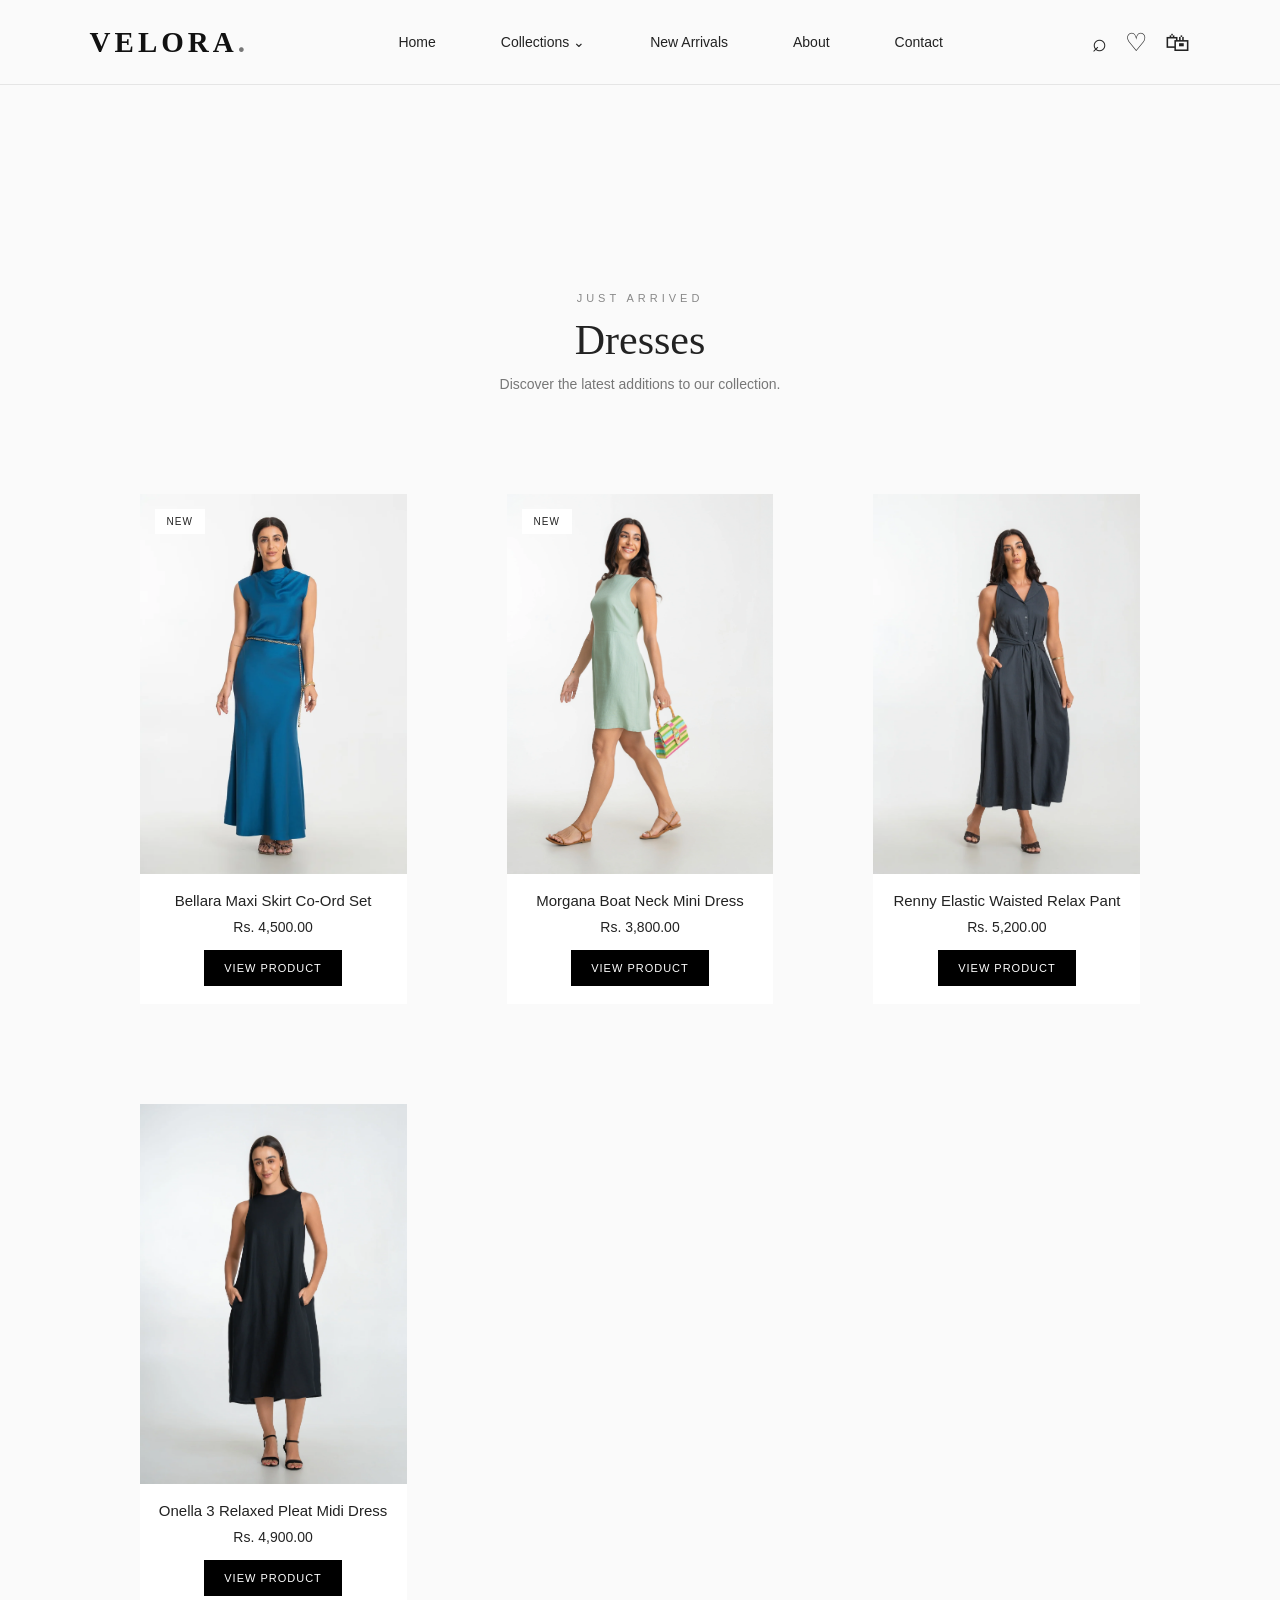
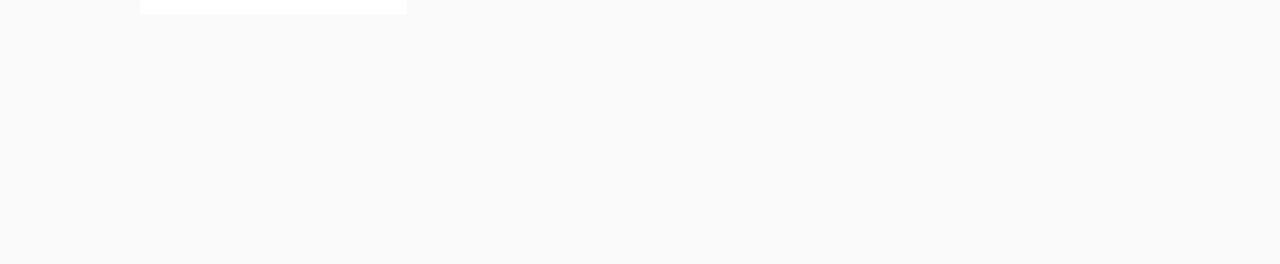
==== dresses.html @ 9f3f3290 "add dress img" ====
<!DOCTYPE html>
<html lang="en">

<head>
    <meta charset="UTF-8">
    <meta name="viewport" content="width=device-width, initial-scale=1.0">
    <title>Velora Fashion</title>
    <link rel="stylesheet" href="style.css">

</head>

<body>

    <!-- Header Section -->
    <header class="header">

        <!-- Logo -->
        <div class="logo">
            VELORA<span>.</span>
        </div>

        <!-- Navigation Menu -->

        <nav class="navbar" id="navbar">

            <a href="index.html#home">Home</a>

            <div class="dropdown">

                <a href="index.html#collections" class="collection-link" id="collectionBtn">
                    Collections <span>⌄</span>
                </a>

                <div class="dropdown-menu" id="dropdownMenu">

                    <a href="dresses.html">Dresses</a>
                    <a href="Top.html">Top</a>
                    <a href="Pants.html">Pants</a>
                    <a href="Skirts.html">Skirts</a>

                </div>

            </div>

            <a href="index.html#new-arrivals">New Arrivals</a>

            <a href="index.html#about">About</a>

            <a href="index.html#contact">Contact</a>

        </nav>



        <!-- Header Icons -->
        <div class="header-icons">

            <button class="icon-btn" title="Search">⌕</button>
            <button class="icon-btn" title="Wishlist">♡</button>
            <button class="icon-btn" title="Shopping Bag">🛍</button>

            <button class="menu-btn" id="menuBtn">☰</button>

        </div>

    </header>





    <section class="new-arrivals" id="new-arrivals">

        <div class="section-heading">
            <p>JUST ARRIVED</p>
            <h2>Dresses</h2>
            <span>Discover the latest additions to our collection.</span>
        </div>

        <div class="dress">

            <div class="product-card">

                <div class="product-image">
                    <img src="assests\img\EKKO0697_800x.webp" alt="Fashion Dress">
                    <span class="product-label">NEW</span>
                </div>

                <div class="product-info">
                    <h3>Bellara Maxi Skirt Co-Ord Set</h3>
                    <p>Rs. 4,500.00</p>

                    <button class="product-btn" data-images="assests\img\EKKO0696_885afc64-e333-4b8f-af75-bd43ce9b3680_1800x1800.webp1.webp,
                        assests\img\EKKO0694_1800x1800.webp1.webp,
                        assests\img\EKKO0674_74e56c01-f907-4084-8e2f-64835ceea013.webp1.webp" data-description="This sophisticated two-piece set features an elegant sleeveless cowl-neck top paired with a graceful, floor-length maxi skirt. The fluid silhouette drapes effortlessly against the body, beautifully accented by a delicate gold chain belt that defines the waist. Whether styled together for a striking monochrome statement or worn as versatile separates, it delivers instant glamour for weddings, galas, and formal evening affairs.

                                Material: 100% Polyester
                                Fit: Regular Fit
                                Color: Teal Blue 
                                Occassion: Holiday Muse
                                Pattern: Solid
                                Our model is wearing: UK 10
                                Models Height: 5'7" Care Instructions: Hand wash or dry clean only |Do not bleach| Wash
                        and dry with like colors |Do not soak in water or leave wet for a long time to avoid color
                        transfer or discoloration |Tumble dry delicate cycle | Use mild detergent |Wash inside out |
                        Cool iron if needed | Do not iron decoration>VIEW PRODUCT</button>
                </div>

            </div>


            <div class="product-card">

                <div class="product-image">
                    <img src="assests\img\EKKO0011.webp" alt="Women's Outfit">
                    <span class="product-label">NEW</span>
                </div>

                <div class="product-info">
                    <h3>Morgana Boat Neck Mini Dress</h3>
                    <p>Rs. 3,800.00</p>
                    <button class="product-btn" data-images="assests\img\EKKO0038_1800x1800.webp2.webp,
                        assests\img\EKKO0036_800x.webp2.webp,
                        assests\img\EKKO0028_1800x1800.webp2.webp" data-description="Designed in a refreshing sage green hue, this sleeveless mini dress showcases an effortless, clean-lined silhouette with a classic boat neckline. Subtle waist tailoring transitions into a gently flared A-line skirt, offering a figure-flattering fit with breezy, all-day comfort. Pair it with casual slide sandals for relaxed daytime outings, or dress it up with strappy heels for warm-weather brunches and garden parties.

                                Material: 55% Linen 45% Viscose
                                Fit: Regular Fit
                                Color: Sage Green 
                                Occassion: Casual Chic
                                Pattern: Solid
                                Our model is wearing: UK 10
                                Models Height: 5'7" Care Instructions: Machine wash cold | Delicate cycle ( 30 c ) | Do
                        not bleach | Do not dry clean | wash with like colors | Do not soak Water or leave wet for a
                        long time to avoid color transfer or discoloration | Tumble dry delicate cycle | Warm iron if
                        needed | Do not iron decoration">
                        VIEW PRODUCT</button>
                </div>

            </div>


            <div class="product-card">

                <div class="product-image">
                    <img src="assests\img\EKKO0057_1800x1800.webp01.webp" alt="Fashion Collection">
                </div>

                <div class="product-info">
                    <h3>Renny Elastic Waisted Relax Pant</h3>
                    <p>Rs. 5,200.00</p>
                    <button class="product-btn" data-images="assests\img\EKKO0076.webp01.webp,
                        assests\img\EKKO0083.webp01.webp,
                        assests\img\EKKO0090_1800x1800.webp01.webp" data-description="This sleeveless dress features a relaxed midi silhouette, button-through front, and a softly structured collar for an effortlessly polished look. A self-tie belt defines the waist, while side pockets add an easy, functional touch. Style it with heels or flats for a versatile look that transitions seamlessly from day to evening.

                                53% Linen 45% Viscose 2% Elastane 
                                Fit: Comfort Fit
                                Color: Dark Grey 
                                Occassion: Casual Chic
                                Pattern: Solid
                                Our model is wearing: UK 10
                                Models Height: 5'7" Care Instructions: Machine wash cold | Delicate cycle ( 30 c ) | Do
                        not bleach | Do not dry clean | wash with like colors | Do not soak Water or leave wet for a
                        long time to avoid color transfer or discoloration | Tumble dry delicate cycle | Warm iron if
                        needed | Do not iron decoration>VIEW
                        PRODUCT</button>
                </div>

            </div>


            <div class="product-card">

                <div class="product-image">
                    <img src="assests\img\EKKO1825_1800x1800.webp" alt="Women's Fashion">
                </div>

                <div class="product-info">
                    <h3>Onella 3 Relaxed Pleat Midi Dress</h3>
                    <p>Rs. 4,900.00</p>
                    <button class="product-btn" data-images="assests\img\EKKO1825_1800x1800.webp,
                        assests\img\EKKO1825_1800x1800.webp,
                          assests\img\EKKO1849_800x.webp" data-description="Onella 3 is a sleeveless midi dress featuring elegant back pleats, a keyhole button detail, and practical side-seam pockets. Effortless and refined, it’s perfect for a casual-chic look.

                            Material: 55% Linen 45% Viscose
                            Fit: Regular Fit
                            Occasion: Casual Chic
                            Color: Black
                            Pattern: Solid
                            Our model is wearing UK 10
                           Models Height: 5'7
                            Care Instructions: Machine wash cold on a delicate cycle at 30°C with like colors. Do not bleach or dry clean. Do not soak or leave the garment wet for extended periods to avoid color transfer or discoloration. Tumble dry on low and warm iron if needed. Avoid ironing directly on prints or decorations
                            ">VIEW PRODUCT</button>
                </div>

            </div>

        </div>

    </section>





    <script src="script.js"></script>
</body>

</html>
---- style.css ----
/* General Settings */

* {
    margin: 0;
    padding: 0;
    box-sizing: border-box;
}

html {
    scroll-behavior: smooth;
}

body {
    font-family: Arial, sans-serif;
    background-color: #F1F1EE;
    color: #222;
}



/* Header */

.header {
    width: 100%;
    height: 85px;

    background-color: #FAFAFA;

    display: flex;
    align-items: center;
    justify-content: space-between;

    padding: 0 7%;

    position: sticky;
    top: 0;
    z-index: 1000;

    border-bottom: 1px solid #E5E5E5;
}


/* Logo */

.logo {
    font-size: 29px;
    font-weight: bold;
    letter-spacing: 4px;
    color: #111;
    font-family: 'Times New Roman', serif;

}

.logo span {
    color: #777;
}

.brand-section {
    width: 100%;
    height: 280px;
    background-color: white;
    ;

    display: flex;
    flex-direction: column;
    justify-content: center;
    align-items: center;

    gap: 5px;
}

.brand-section h1 {
    font-family: 'Bodoni Moda', serif;
    font-size: 42px;
    font-weight: 400;
    letter-spacing: 3px;
    color: #111;
    margin: 0;
}

.brand-section p {
    font-family: Arial, sans-serif;
    font-size: 9px;
    letter-spacing: 3px;
    color: #222;
    margin: 0;
}

/* Navigation */

.navbar {
    display: flex;
    gap: 35px;
}

.navbar a {
    text-decoration: none;
    color: #222;

    font-size: 14px;
    font-weight: 500;

    transition: 0.3s;
    border-radius: 15px;
    padding: 15px;
}

.navbar a:hover {
    color: #999;
}


/* Header Icons */

.header-icons {
    display: flex;
    align-items: center;
    gap: 18px;
}

.icon-btn {
    background: none;
    border: none;

    font-size: 25px;
    cursor: pointer;

    color: #222;

}

.icon-btn:hover {
    color: #888;
}


/* Menu Button */

.menu-btn {
    display: none;

    background: scroll;
    border: none;

    font-size: 25px;
    cursor: pointer;
}


/* Mobile Responsive */

@media (max-width: 850px) {

    .header {
        padding: 0 5%;
    }

    .navbar {
        display: none;

        position: absolute;
        top: 85px;
        left: 0;

        width: 100%;

        background-color: #FAFAFA;

        flex-direction: column;
        gap: 0;
    }

    .navbar.active {
        display: flex;
    }

    .navbar a {
        padding: 18px 25px;
        border-bottom: 1px solid #eee;
    }

    .menu-btn {
        display: block;
    }

}

.brand-section {
    width: 100%;
    height: 280px;
    background-color: #FFFFFF;

    display: flex;
    flex-direction: column;
    justify-content: center;
    align-items: center;
}

.brand-section h1 {
    font-family: 'Times New Roman', serif;
    font-size: 55px;
    font-weight: normal;
    letter-spacing: 5px;
    color: #111111;
    margin: 0;
}

.brand-section p {
    font-size: 11px;
    letter-spacing: 3px;
    color: #333333;
    margin-top: 5px;
}

/* Hero Slider */

.hero {
    width: 100%;
    padding: 15px 3%;
    background-color: white;
}

.slider {
    width: 100%;
    height: 1000px;
    position: relative;
    overflow: hidden;
    border-radius: 8px;
}

.slide {
    width: 100%;
    height: 100%;
    position: absolute;
    top: 0;
    left: 0;
    display: none;
}

.slide.active {
    display: block;
    animation: fadeEffect 1s ease;
}

.slide img {
    width: 100%;
    height: 100%;
    object-fit: cover;
    object-position: center top;
    display: block;
}

@media (max-width: 768px) {
    .slider {
        height: 450px;
    }
}

@keyframes fadeEffect {
    from {
        opacity: 0.5;
    }

    to {
        opacity: 1;
    }
}

/* Text */

.hero-content {
    position: absolute;
    top: 50%;
    left: 9%;
    transform: translateY(-50%);
    color: white;
}

.hero-content p {
    font-size: 14px;
    letter-spacing: 4px;
    margin-bottom: 20px;
}

.hero-content h1 {
    font-size: 60px;
    line-height: 1.2;
    margin-bottom: 30px;
}

.shop-btn {
    display: inline-block;
    padding: 15px 35px;
    background-color: white;
    color: black;
    text-decoration: none;
    font-size: 13px;
    letter-spacing: 2px;
    transition: 0.3s;
}

.shop-btn:hover {
    background-color: black;
    color: white;
}

/* Previous and Next Buttons */

.prev,
.next {
    position: absolute;
    top: 50%;
    transform: translateY(-50%);

    background: rgba(0, 0, 0, 0.3);
    color: white;

    border: none;
    padding: 15px;
    cursor: pointer;
    font-size: 20px;
}

.prev {
    left: 15px;
}

.next {
    right: 15px;
}

/* Slider Dots */

.slider-dots {
    position: absolute;
    bottom: 25px;
    left: 50%;
    transform: translateX(-50%);
}

.dot {
    display: inline-block;
    width: 10px;
    height: 10px;
    margin: 5px;
    border-radius: 50%;
    background: white;
    opacity: 0.5;
    cursor: pointer;
}

.dot.active {
    opacity: 1;
}

/* Mobile */

@media (max-width: 650px) {

    .slider {
        height: 450px;
    }

    .hero-content h1 {
        font-size: 38px;
    }

    .hero-content {
        left: 8%;
    }

}



/* Common Section Heading */

.section-heading {
    text-align: center;
    margin-bottom: 45px;
    padding: 7px;
}

.section-heading p {
    font-size: 11px;
    letter-spacing: 4px;
    color: #888;
    margin-bottom: 12px;
}

.section-heading h2 {
    font-family: 'Times New Roman', serif;
    font-size: 42px;
    font-weight: normal;
    color: #222;
}

.section-heading span {
    display: block;
    margin-top: 12px;
    color: #777;
    font-size: 14px;
}


/* Shop By Category */

.category-section {
    padding: 30px 7%;
    background-color: #FAFAFA;
    
}

.category-container {
    display: grid;
    grid-template-columns: repeat(4, 1fr);
    gap: 80px;
}

.category-card {
    height: 350px;
    position: relative;
    overflow: hidden;
}

.category-card img {
    width: 100%;
    height: 100%;
    object-fit: cover;
    transition: 0.5s;
}

.category-card:hover img {
    transform: scale(1.05);
}

.category-info {
    position: absolute;
    bottom: 30px;
    left: 25px;
    color: white;
}

.category-info h3 {
    font-family: 'Times New Roman', serif;
    font-size: 28px;
    margin-bottom: 12px;
}

.category-info a {
    color: white;
    font-size: 11px;
    letter-spacing: 2px;
    text-decoration: none;
    border-bottom: 1px solid white;
    padding-bottom: 5px;
}


/* New Arrivals */

.new-arrivals {
    padding: 200px 7%;
    background-color: #FAFAFA;
}

.product-container {
    display: grid;
    grid-template-columns: repeat(4, 1fr);
    gap: 50px;
    padding: 50px;
}

.product-card {
    background-color: white;
    
}

.product-image {
    width: 100%;
    height: 380px;
    position: relative;
    overflow: hidden;
}

.product-image img {
    width: 100%;
    height: 100%;
    object-fit: cover;
    transition: 0.5s;
}

.product-card:hover img {
    transform: scale(1.05);
}

.product-label {
    position: absolute;
    top: 15px;
    left: 15px;
    background: white;
    padding: 7px 12px;
    font-size: 10px;
    letter-spacing: 1px;
}

.product-info {
    padding: 18px 12px;
    text-align: center;
}

.product-info h3 {
    font-size: 15px;
    font-weight: normal;
    margin-bottom: 10px;
}

.product-info p {
    font-size: 14px;
    margin-bottom: 15px;
}

.product-btn {
    background: black;
    color: white;
    border: none;
    padding: 12px 20px;
    cursor: pointer;
    font-size: 11px;
    letter-spacing: 1px;
}

.product-btn:hover {
    background: #555;
}


/* About Section */

.about-section {
    display: grid;
    grid-template-columns: 1fr 1fr;
    align-items: center;
    gap: 70px;
    padding: 100px 7%;
    padding-bottom: 150px;
}

.about-image {
    height: 500px;
}

.about-image img {
    width: 100%;
    height: 100%;
    object-fit: cover;
    padding: auto; 
    object-position: center top;
    border-radius: 100px;
}

.about-content .small-title {
    font-size: 11px;
    letter-spacing: 4px;
    color: #888;
    margin-bottom: 20px;
}

.about-content h2 {
    font-family: 'Times New Roman', serif;
    font-size: 48px;
    font-weight: normal;
    margin-bottom: 25px;
}

.about-content > p:not(.small-title) {
    color: #666;
    line-height: 1.9;
    font-size: 14px;
    margin-bottom: 30px;
}

.about-btn {
    display: inline-block;
    padding: 15px 28px;
    background: black;
    color: white;
    text-decoration: none;
    font-size: 11px;
    letter-spacing: 2px;
}


/* Special Offer */

.offer-section {
    min-height: 400px;
    background: #F1F1EE;
    display: flex;
    align-items: center;
    justify-content: center;
    text-align: center;
    padding: 50px 20px;
}

.offer-content > p {
    font-size: 11px;
    letter-spacing: 4px;
    margin-bottom: 20px;
}

.offer-content h2 {
    font-family: 'Times New Roman', serif;
    font-size: 48px;
    font-weight: normal;
    margin-bottom: 15px;
}

.offer-content span {
    display: block;
    font-size: 14px;
    margin-bottom: 30px;
}

.offer-content a {
    display: inline-block;
    padding: 15px 35px;
    background: black;
    color: white;
    text-decoration: none;
    font-size: 11px;
    letter-spacing: 2px;
}


/* Newsletter */

.newsletter-section {
    text-align: center;
    padding: 200px 20px;
    background: #FAFAFA;
}

.newsletter-section h2 {
    font-family: 'Times New Roman', serif;
    font-size: 35px;
    font-weight: normal;
    margin-bottom: 15px;
}

.newsletter-section p {
    color: #777;
    font-size: 14px;
    margin-bottom: 30px;
}

.newsletter-section form {
    display: flex;
    justify-content: center;
    max-width: 500px;
    margin: auto;
}

.newsletter-section input {
    flex: 1;
    min-width: 0;
    padding: 15px;
    border: 1px solid #ccc;
    outline: none;
}

.newsletter-section button {
    padding: 15px 22px;
    background: black;
    color: white;
    border: none;
    cursor: pointer;
}


/* Contact */

.contact-section {
    padding: 90px 9%;
}

.contact-container {
    display: grid;
    grid-template-columns: 1fr 1fr;
    gap: 60px;
}

.contact-info h3 {
    font-family: 'Times New Roman', serif;
    font-size: 27px;
    font-weight: normal;
    margin-bottom: 20px;
}

.contact-info p {
    color: #666;
    font-size: 14px;
    margin-bottom: 20px;
    line-height: 1.7;
}

.contact-form {
    display: flex;
    flex-direction: column;
    gap: 15px;
}

.contact-form input,
.contact-form textarea {
    width: 100%;
    padding: 15px;
    border: 1px solid #ddd;
    background: white;
    font-family: Arial, sans-serif;
    outline: none;
}

.contact-form button {
    padding: 15px;
    background: black;
    color: white;
    border: none;
    cursor: pointer;
    letter-spacing: 2px;
}


/* Footer */

.footer {
    background: #202020;
    color: white;
    padding: 65px 8% 20px;
}

.footer-container {
    display: grid;
    grid-template-columns: 2fr 1fr 1fr;
    gap: 50px;
    padding-bottom: 50px;
}

.footer-brand h2 {
    font-family: 'Times New Roman', serif;
    font-size: 35px;
    font-weight: normal;
    letter-spacing: 4px;
}

.footer-brand p {
    font-size: 10px;
    letter-spacing: 3px;
    margin-top: 5px;
    margin-bottom: 20px;
}

.footer-brand span {
    color: #aaa;
    font-size: 13px;
}

.footer-links,
.footer-contact {
    display: flex;
    flex-direction: column;
    gap: 15px;
}

.footer-links h3,
.footer-contact h3 {
    font-size: 16px;
    margin-bottom: 10px;
}

.footer-links a {
    color: #aaa;
    text-decoration: none;
    font-size: 13px;
}

.footer-links a:hover {
    color: white;
}

.footer-contact p {
    color: #aaa;
    font-size: 13px;
}

.footer-bottom {
    border-top: 1px solid #444;
    padding-top: 20px;
    text-align: center;
}

.footer-bottom p {
    color: #aaa;
    font-size: 12px;
}


/* Responsive Design */

@media (max-width: 900px) {

    .product-container {
        grid-template-columns: repeat(2, 1fr);
    }

    .about-section {
        gap: 30px;
        padding: 70px 5%;
    }

    .about-image {
        height: 450px;
    }

}

@media (max-width: 650px) {

    .category-container {
        grid-template-columns: 1fr;
    }

    .category-card {
        height: 400px;
    }

    .product-container {
        grid-template-columns: repeat(2, 1fr);
        gap: 12px;
    }

    .product-image {
        height: 250px;
    }

    .about-section {
        grid-template-columns: 1fr;
    }

    .about-image {
        height: 400px;
    }

    .about-content h2 {
        font-size: 38px;
    }

    .contact-container {
        grid-template-columns: 1fr;
    }

    .footer-container {
        grid-template-columns: 1fr;
        gap: 35px;
    }

    .newsletter-section form {
        flex-direction: column;
        gap: 10px;
    }

    .offer-content h2 {
        font-size: 35px;
    }

}

/* Product Details Modal */

.product-modal {
    display: none;

    position: fixed;
    top: 0;
    left: 0;

    width: 100%;
    height: 100%;

    background: rgba(0, 0, 0, 0.65);

    z-index: 2000;

    justify-content: center;
    align-items: center;

    padding: 20px;
}

.product-modal.active {
    display: flex;
}

.modal-content {
    width: 100%;
    max-width: 1000px;

    max-height: 90vh;
    overflow-y: auto;

    background: white;

    position: relative;

    padding: 40px;
}

.close-modal {
    position: absolute;
    top: 15px;
    right: 20px;

    background: none;
    border: none;

    font-size: 32px;
    cursor: pointer;

    z-index: 10;
}

.modal-container {
    display: grid;
    grid-template-columns: 1.2fr 1fr;
    gap: 40px;

    align-items: center;
}


/* Product Gallery */

.modal-gallery {
    display: flex;
    gap: 15px;
}

.thumbnail-container {
    display: flex;
    flex-direction: column;
    gap: 12px;
}

.thumbnail-container img {
    width: 65px;
    height: 85px;

    object-fit: cover;

    cursor: pointer;

    border: 1px solid #ddd;
}

.thumbnail-container img:hover {
    border: 1px solid black;
}

.main-product-image {
    flex: 1;
    height: 500px;
}

.main-product-image img {
    width: 100%;
    height: 100%;

    object-fit: cover;
}


/* Product Information */

.modal-details {
    padding: 20px 0;
}

.product-category {
    font-size: 11px;
    letter-spacing: 3px;
    color: #888;

    margin-bottom: 20px;
}

.modal-details h2 {
    font-family: 'Times New Roman', serif;
    font-size: 32px;
    font-weight: normal;

    margin-bottom: 15px;
}

.modal-details h3 {
    font-size: 20px;
    font-weight: normal;

    margin-bottom: 25px;
}

.product-description {
    color: #777;
    font-size: 14px;
    line-height: 1.8;

    margin-bottom: 30px;
}

.modal-details label {
    display: block;
    font-size: 13px;

    margin-bottom: 10px;
}

.modal-details select {
    width: 100%;
    padding: 14px;

    border: 1px solid #ddd;
    background: white;

    margin-bottom: 25px;
}

.add-to-bag {
    width: 100%;
    padding: 17px;

    background: black;
    color: white;

    border: none;

    cursor: pointer;

    letter-spacing: 2px;
    font-size: 12px;

    transition: 0.3s;
}

.add-to-bag:hover {
    background: #555;
}


/* Mobile Responsive */

@media (max-width: 700px) {

    .modal-content {
        padding: 35px 20px;
    }

    .modal-container {
        grid-template-columns: 1fr;
        gap: 20px;
    }

    .main-product-image {
        height: 350px;
    }

    .thumbnail-container img {
        width: 50px;
        height: 65px;
    }

    .modal-details h2 {
        font-size: 25px;
    }

}

/* Collections Dropdown */

.dropdown {
    position: relative;
}

.collection-link {
    display: block;
}

.dropdown-menu {
    display: none;

    position: absolute;
    top: 100%;
    left: 0;

    width: 220px;

    background-color: #FFFFFF;

    box-shadow: 0 8px 20px rgba(0,0,0,0.10);

    padding: 12px 0;

    z-index: 2000;
}

.dropdown-menu.active {
    display: block;
}

.dropdown-menu a {
    display: block;

    padding: 14px 20px;

    color: #222;

    font-size: 13px;

    text-decoration: none;

    transition: 0.3s;
}

.dropdown-menu a:hover {
    background-color: #F1F1EE;
    color: #888;
}


.dress {
    display: grid;
    grid-template-columns: repeat(3, 1fr);
    gap: 100px;
    padding: 50px;
    
}
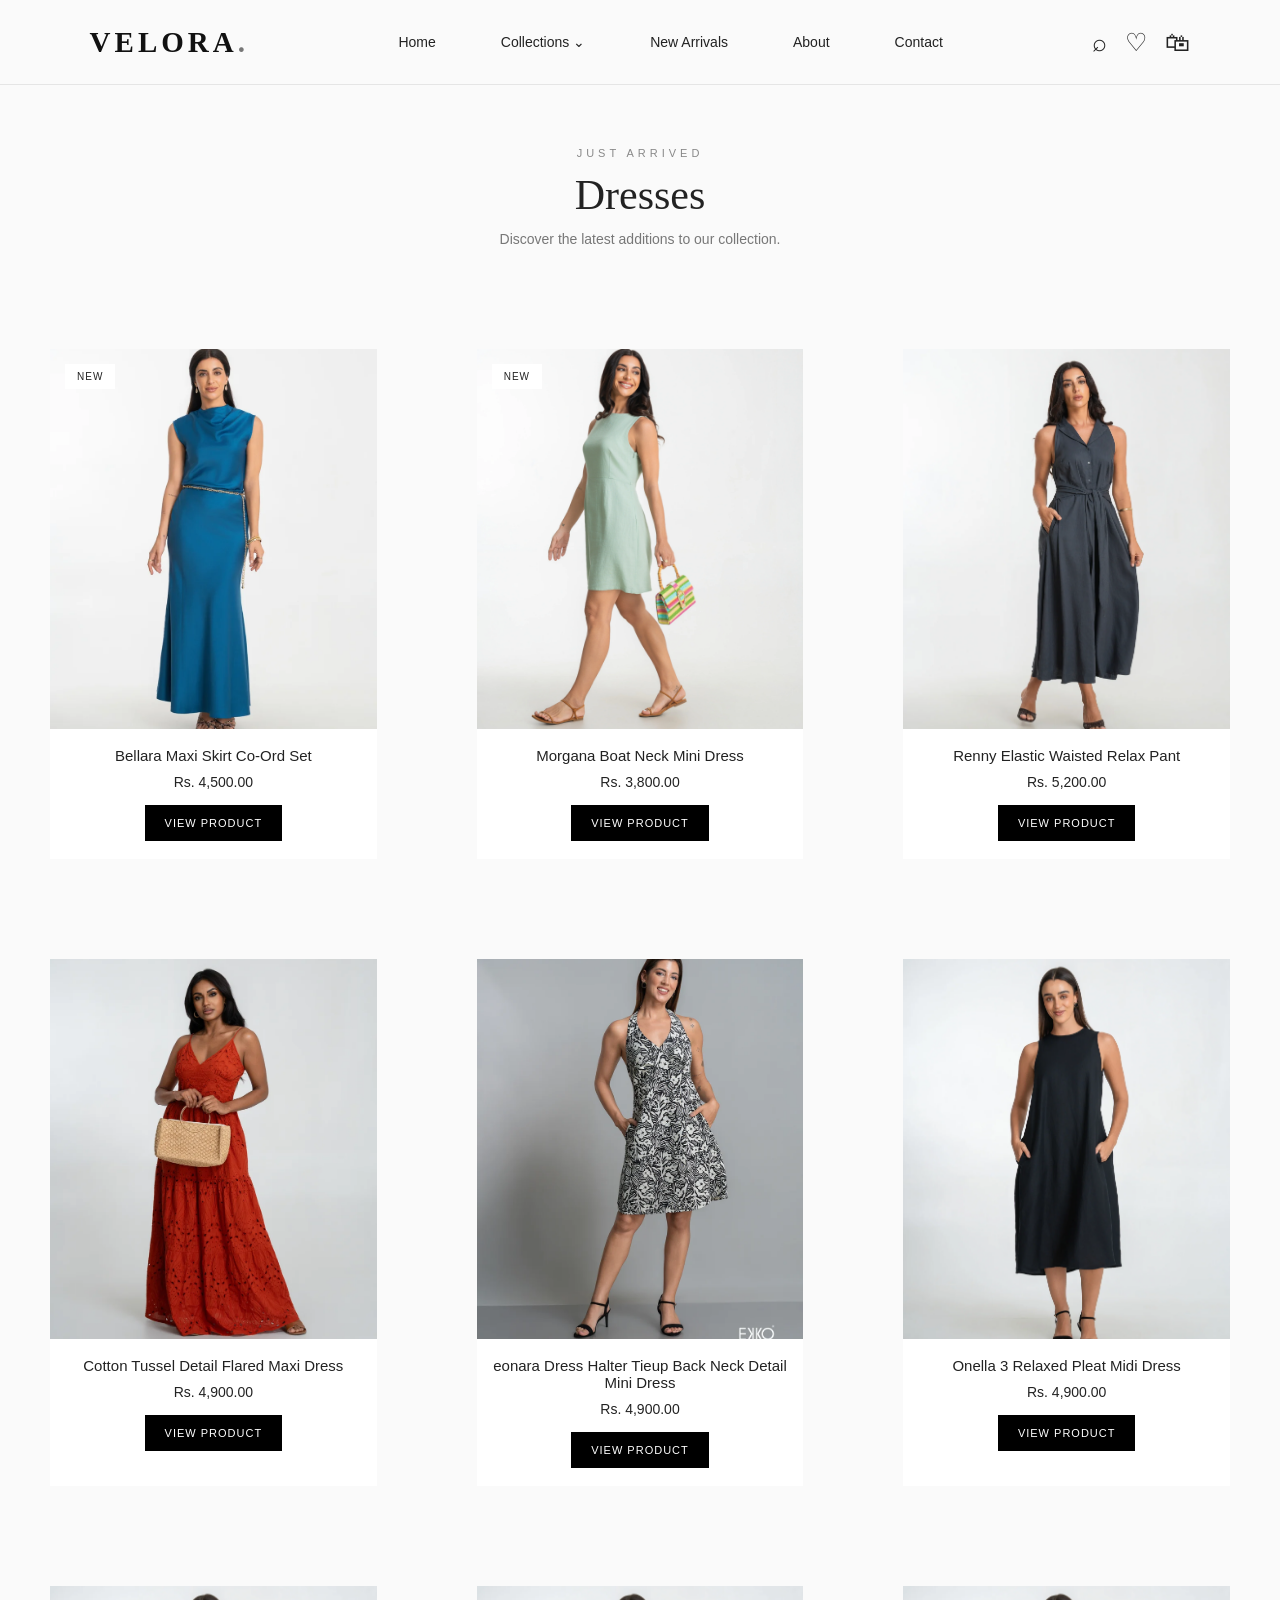
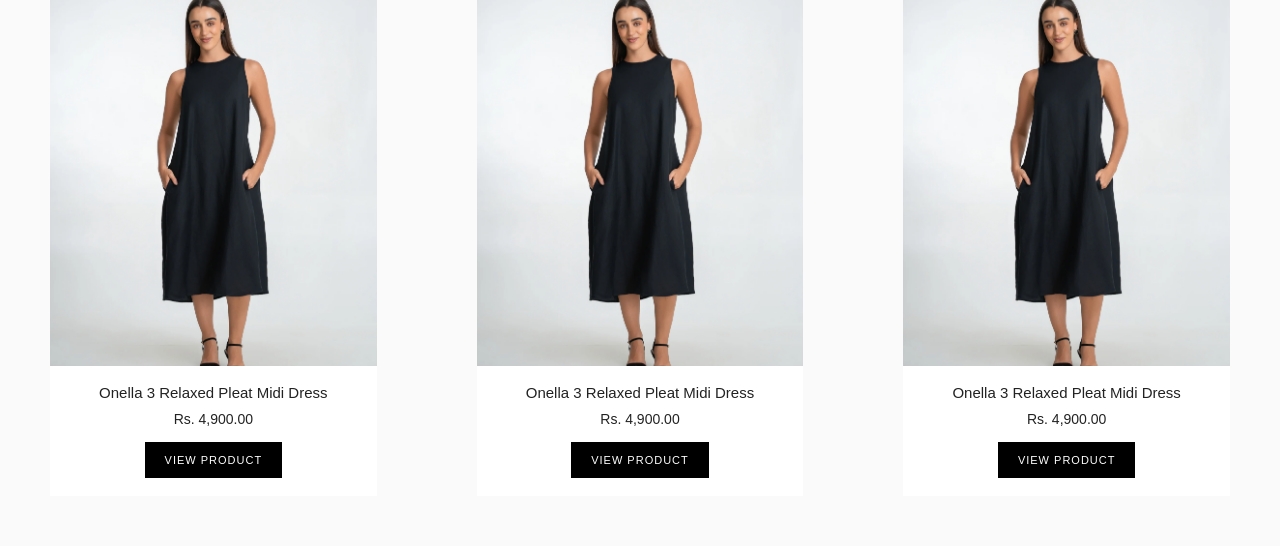
==== commit c97a1454: "add img" ====
--- a/dresses.html
+++ b/dresses.html
@@ -171,6 +171,55 @@
             <div class="product-card">
 
                 <div class="product-image">
+                    <img src="assests\img\MafiBurntOrangeLifestyle_800x.webp" alt="Women's Fashion">
+                </div>
+
+                <div class="product-info">
+                    <h3>Cotton Tussel Detail Flared Maxi Dress</h3>
+                    <p>Rs. 4,900.00</p>
+                    <button class="product-btn" data-images="assests\img\MafiBurntOrangeSide_800x.webp,
+                        assests\img\MafiBurntOrangeDetail2_800x.webp,
+                          assests\img\MafiBurntOrangeBack_1800x1800.webp"
+                        data-description="The Mafi Maxi Dress is crafted from beautifully textured Schiffli fabric, creating a light and effortless silhouette that's perfect for warm-weather dressing. Designed with a flattering V-neckline, delicate shoulder straps, and an adjustable back tie for the perfect fit, it also features a comfortable smocked back and tassel-finished cords for a subtle artisanal touch. Whether you're strolling along the beach or heading to a sunset dinner, the Mafi Maxi Dress is the perfect choice for your next vacation getaway.
+
+                                Material: 100% Cotton
+                                Fit: Fit & Flare
+                                Occasion: Vacation Getaway
+                                Color: Burnt Orange
+                                Pattern: Textured
+                                Our model is wearing UK 10
+                                Models Height: 5'6
+                                Care Instructions: Hand wash or dry clean only | Do not bleach | Wash and dry with like colors | Do not soak in water or leave wet for a long time to avoid color transfer or discoloration | Tumble dry delicate cycle | Use mild detergent | Wash inside out | Cool iron if needed | Do not iron decoration">VIEW
+                        PRODUCT</button>
+                </div>
+
+            </div>
+
+            <div class="product-card">
+
+                <div class="product-image">
+                    <img src="assests\img\LEONARA-BLACKPRINTEDMINIDRESS_2_800x.webp" alt="Women's Fashion">
+                </div>
+
+                <div class="product-info">
+                    <h3>eonara Dress Halter Tieup Back Neck Detail Mini Dress</h3>
+                    <p>Rs. 4,900.00</p>
+                    <button class="product-btn" data-images="assests\img\LEONARA-BLACKPRINTEDMINIDRESS_1_1800x1800.webp,
+                        assests\img\LEONARA-BLACKPRINTEDMINIDRESS_3_800x.webp,
+                          assests\img\LEONARA-BLACKPRINTEDMINIDRESS_5_1800x1800.webp" data-description="Leonara is a printed mini dress featuring a halter neckline with a tie-up back detail and a concealed side zipper. Designed for a casual chic look, it blends effortless style with a flattering, easy-to-wear silhouette.
+
+                                Material: 53% Linen 47% Viscose
+                                Fit: Fit & Flare
+                                Occasion: Causal Wear
+                                Our model is wearing size  UK10
+                                Models Height: 5’8  ">VIEW PRODUCT</button>
+                </div>
+
+            </div>
+
+            <div class="product-card">
+
+                <div class="product-image">
                     <img src="assests\img\EKKO1825_1800x1800.webp" alt="Women's Fashion">
                 </div>
 
@@ -178,7 +227,7 @@
                     <h3>Onella 3 Relaxed Pleat Midi Dress</h3>
                     <p>Rs. 4,900.00</p>
                     <button class="product-btn" data-images="assests\img\EKKO1825_1800x1800.webp,
-                        assests\img\EKKO1825_1800x1800.webp,
+                        assests\img\EKKO1830_1800x1800 (1).webp,
                           assests\img\EKKO1849_800x.webp" data-description="Onella 3 is a sleeveless midi dress featuring elegant back pleats, a keyhole button detail, and practical side-seam pockets. Effortless and refined, it’s perfect for a casual-chic look.
 
                             Material: 55% Linen 45% Viscose
@@ -194,6 +243,84 @@
 
             </div>
 
+            <div class="product-card">
+
+                <div class="product-image">
+                    <img src="assests\img\EKKO1825_1800x1800.webp" alt="Women's Fashion">
+                </div>
+
+                <div class="product-info">
+                    <h3>Onella 3 Relaxed Pleat Midi Dress</h3>
+                    <p>Rs. 4,900.00</p>
+                    <button class="product-btn" data-images="assests\img\EKKO1825_1800x1800.webp,
+                        assests\img\EKKO1830_1800x1800 (1).webp,
+                          assests\img\EKKO1849_800x.webp" data-description="Onella 3 is a sleeveless midi dress featuring elegant back pleats, a keyhole button detail, and practical side-seam pockets. Effortless and refined, it’s perfect for a casual-chic look.
+
+                            Material: 55% Linen 45% Viscose
+                            Fit: Regular Fit
+                            Occasion: Casual Chic
+                            Color: Black
+                            Pattern: Solid
+                            Our model is wearing UK 10
+                           Models Height: 5'7
+                            Care Instructions: Machine wash cold on a delicate cycle at 30°C with like colors. Do not bleach or dry clean. Do not soak or leave the garment wet for extended periods to avoid color transfer or discoloration. Tumble dry on low and warm iron if needed. Avoid ironing directly on prints or decorations
+                            ">VIEW PRODUCT</button>
+                </div>
+
+            </div>
+
+            <div class="product-card">
+
+                <div class="product-image">
+                    <img src="assests\img\EKKO1825_1800x1800.webp" alt="Women's Fashion">
+                </div>
+
+                <div class="product-info">
+                    <h3>Onella 3 Relaxed Pleat Midi Dress</h3>
+                    <p>Rs. 4,900.00</p>
+                    <button class="product-btn" data-images="assests\img\EKKO1825_1800x1800.webp,
+                        assests\img\EKKO1830_1800x1800 (1).webp,
+                          assests\img\EKKO1849_800x.webp" data-description="Onella 3 is a sleeveless midi dress featuring elegant back pleats, a keyhole button detail, and practical side-seam pockets. Effortless and refined, it’s perfect for a casual-chic look.
+
+                            Material: 55% Linen 45% Viscose
+                            Fit: Regular Fit
+                            Occasion: Casual Chic
+                            Color: Black
+                            Pattern: Solid
+                            Our model is wearing UK 10
+                           Models Height: 5'7
+                            Care Instructions: Machine wash cold on a delicate cycle at 30°C with like colors. Do not bleach or dry clean. Do not soak or leave the garment wet for extended periods to avoid color transfer or discoloration. Tumble dry on low and warm iron if needed. Avoid ironing directly on prints or decorations
+                            ">VIEW PRODUCT</button>
+                </div>
+
+            </div>
+
+            <div class="product-card">
+
+                <div class="product-image">
+                    <img src="assests\img\EKKO1825_1800x1800.webp" alt="Women's Fashion">
+                </div>
+
+                <div class="product-info">
+                    <h3>Onella 3 Relaxed Pleat Midi Dress</h3>
+                    <p>Rs. 4,900.00</p>
+                    <button class="product-btn" data-images="assests\img\EKKO1825_1800x1800.webp,
+                        assests\img\EKKO1830_1800x1800 (1).webp,
+                          assests\img\EKKO1849_800x.webp" data-description="Onella 3 is a sleeveless midi dress featuring elegant back pleats, a keyhole button detail, and practical side-seam pockets. Effortless and refined, it’s perfect for a casual-chic look.
+
+                            Material: 55% Linen 45% Viscose
+                            Fit: Regular Fit
+                            Occasion: Casual Chic
+                            Color: Black
+                            Pattern: Solid
+                            Our model is wearing UK 10
+                           Models Height: 5'7
+                            Care Instructions: Machine wash cold on a delicate cycle at 30°C with like colors. Do not bleach or dry clean. Do not soak or leave the garment wet for extended periods to avoid color transfer or discoloration. Tumble dry on low and warm iron if needed. Avoid ironing directly on prints or decorations
+                            ">VIEW PRODUCT</button>
+                </div>
+
+            </div>
+
         </div>
 
     </section>
@@ -201,6 +328,63 @@
 
 
 
+    <!-- Product Details Modal -->
+
+    <div class="product-modal" id="productModal">
+
+        <div class="modal-content">
+
+            <button class="close-modal" id="closeModal">&times;</button>
+
+            <div class="modal-container">
+
+                <div class="modal-gallery">
+
+                    <div class="thumbnail-container" id="thumbnailContainer">
+                    </div>
+
+                    <div class="main-product-image">
+
+                        <img src="" id="mainProductImage" alt="Product">
+
+                    </div>
+
+                </div>
+
+
+                <div class="modal-details">
+
+                    <p class="product-category">VELORA COLLECTION</p>
+
+                    <h2 id="modalProductName">Product Name</h2>
+
+                    <h3 id="modalProductPrice">Rs. 0.00</h3>
+
+                    <p class="product-description" id="modalProductDescription"></p>
+
+                    <label>Select Size</label>
+
+                    <select id="productSize">
+
+                        <option value="">Choose Your Size</option>
+                        <option value="S">Small (S)</option>
+                        <option value="M">Medium (M)</option>
+                        <option value="L">Large (L)</option>
+                        <option value="XL">Extra Large (XL)</option>
+
+                    </select>
+
+                    <button class="add-to-bag" id="addToBag">
+                        ADD TO BAG
+                    </button>
+
+                </div>
+
+            </div>
+
+        </div>
+
+    </div>
 
     <script src="script.js"></script>
 </body>
--- a/style.css
+++ b/style.css
@@ -460,7 +460,7 @@
 /* New Arrivals */
 
 .new-arrivals {
-    padding: 200px 7%;
+    padding-top: 55px;
     background-color: #FAFAFA;
 }
 
@@ -948,6 +948,11 @@
     display: flex;
     flex-direction: column;
     gap: 12px;
+
+     height: 480px;
+    overflow-y: auto;
+
+    padding-right: 5px;
 }
 
 .thumbnail-container img {
@@ -957,13 +962,15 @@
     object-fit: cover;
 
     cursor: pointer;
-
+     flex-shrink: 0;
     border: 1px solid #ddd;
 }
 
 .thumbnail-container img:hover {
     border: 1px solid black;
 }
+
+
 
 .main-product-image {
     flex: 1;
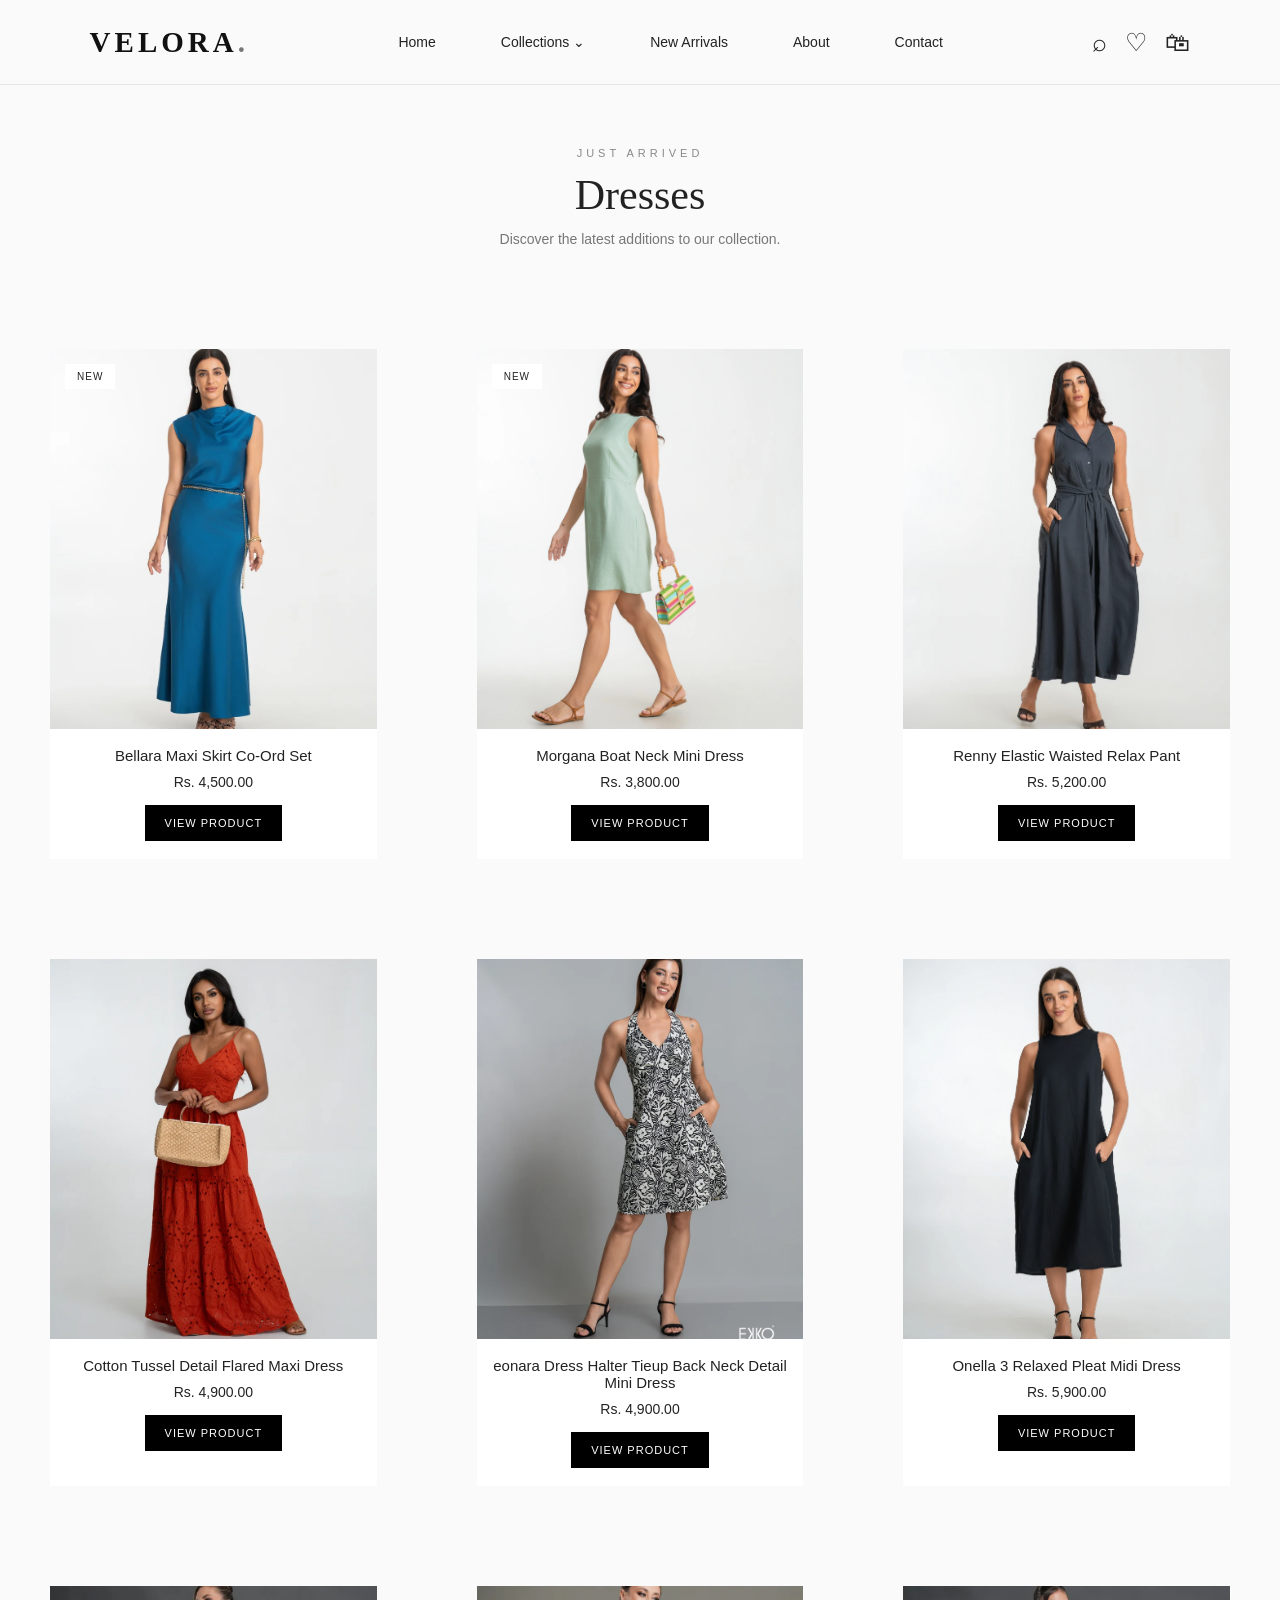
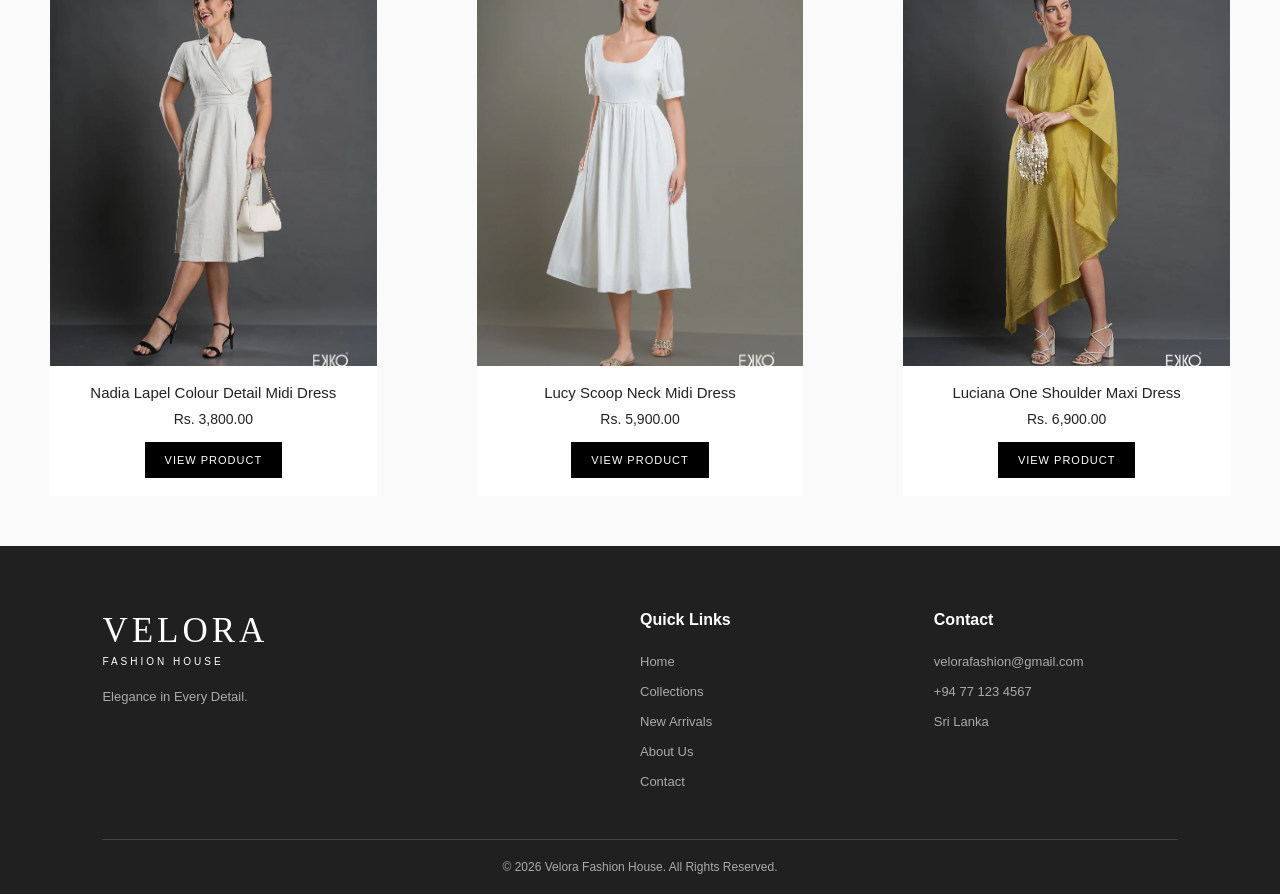
==== commit dacda831: "add footer and img" ====
--- a/dresses.html
+++ b/dresses.html
@@ -225,7 +225,7 @@
 
                 <div class="product-info">
                     <h3>Onella 3 Relaxed Pleat Midi Dress</h3>
-                    <p>Rs. 4,900.00</p>
+                    <p>Rs. 5,900.00</p>
                     <button class="product-btn" data-images="assests\img\EKKO1825_1800x1800.webp,
                         assests\img\EKKO1830_1800x1800 (1).webp,
                           assests\img\EKKO1849_800x.webp" data-description="Onella 3 is a sleeveless midi dress featuring elegant back pleats, a keyhole button detail, and practical side-seam pockets. Effortless and refined, it’s perfect for a casual-chic look.
@@ -246,77 +246,74 @@
             <div class="product-card">
 
                 <div class="product-image">
-                    <img src="assests\img\EKKO1825_1800x1800.webp" alt="Women's Fashion">
-                </div>
-
-                <div class="product-info">
-                    <h3>Onella 3 Relaxed Pleat Midi Dress</h3>
-                    <p>Rs. 4,900.00</p>
-                    <button class="product-btn" data-images="assests\img\EKKO1825_1800x1800.webp,
-                        assests\img\EKKO1830_1800x1800 (1).webp,
-                          assests\img\EKKO1849_800x.webp" data-description="Onella 3 is a sleeveless midi dress featuring elegant back pleats, a keyhole button detail, and practical side-seam pockets. Effortless and refined, it’s perfect for a casual-chic look.
-
-                            Material: 55% Linen 45% Viscose
-                            Fit: Regular Fit
-                            Occasion: Casual Chic
-                            Color: Black
-                            Pattern: Solid
-                            Our model is wearing UK 10
-                           Models Height: 5'7
-                            Care Instructions: Machine wash cold on a delicate cycle at 30°C with like colors. Do not bleach or dry clean. Do not soak or leave the garment wet for extended periods to avoid color transfer or discoloration. Tumble dry on low and warm iron if needed. Avoid ironing directly on prints or decorations
-                            ">VIEW PRODUCT</button>
-                </div>
-
-            </div>
-
-            <div class="product-card">
-
-                <div class="product-image">
-                    <img src="assests\img\EKKO1825_1800x1800.webp" alt="Women's Fashion">
-                </div>
-
-                <div class="product-info">
-                    <h3>Onella 3 Relaxed Pleat Midi Dress</h3>
-                    <p>Rs. 4,900.00</p>
-                    <button class="product-btn" data-images="assests\img\EKKO1825_1800x1800.webp,
-                        assests\img\EKKO1830_1800x1800 (1).webp,
-                          assests\img\EKKO1849_800x.webp" data-description="Onella 3 is a sleeveless midi dress featuring elegant back pleats, a keyhole button detail, and practical side-seam pockets. Effortless and refined, it’s perfect for a casual-chic look.
-
-                            Material: 55% Linen 45% Viscose
-                            Fit: Regular Fit
-                            Occasion: Casual Chic
-                            Color: Black
-                            Pattern: Solid
-                            Our model is wearing UK 10
-                           Models Height: 5'7
-                            Care Instructions: Machine wash cold on a delicate cycle at 30°C with like colors. Do not bleach or dry clean. Do not soak or leave the garment wet for extended periods to avoid color transfer or discoloration. Tumble dry on low and warm iron if needed. Avoid ironing directly on prints or decorations
-                            ">VIEW PRODUCT</button>
-                </div>
-
-            </div>
-
-            <div class="product-card">
-
-                <div class="product-image">
-                    <img src="assests\img\EKKO1825_1800x1800.webp" alt="Women's Fashion">
-                </div>
-
-                <div class="product-info">
-                    <h3>Onella 3 Relaxed Pleat Midi Dress</h3>
-                    <p>Rs. 4,900.00</p>
-                    <button class="product-btn" data-images="assests\img\EKKO1825_1800x1800.webp,
-                        assests\img\EKKO1830_1800x1800 (1).webp,
-                          assests\img\EKKO1849_800x.webp" data-description="Onella 3 is a sleeveless midi dress featuring elegant back pleats, a keyhole button detail, and practical side-seam pockets. Effortless and refined, it’s perfect for a casual-chic look.
-
-                            Material: 55% Linen 45% Viscose
-                            Fit: Regular Fit
-                            Occasion: Casual Chic
-                            Color: Black
-                            Pattern: Solid
-                            Our model is wearing UK 10
-                           Models Height: 5'7
-                            Care Instructions: Machine wash cold on a delicate cycle at 30°C with like colors. Do not bleach or dry clean. Do not soak or leave the garment wet for extended periods to avoid color transfer or discoloration. Tumble dry on low and warm iron if needed. Avoid ironing directly on prints or decorations
-                            ">VIEW PRODUCT</button>
+                    <img src="assests\img\NADIALIGHTBEIGEMIDIDRESS_77e3056b-75a2-4d3f-92c2-b98c6fb55798_1800x1800.webp"
+                        alt="Women's Fashion">
+                </div>
+
+                <div class="product-info">
+                    <h3>Nadia Lapel Colour Detail Midi Dress</h3>
+                    <p>Rs. 3,800.00</p>
+                    <button class="product-btn" data-images="assests\img\NADIALIGHTBEIGEMIDIDRESS_4_487cecab-b218-4f1e-8627-a74512d45134_1800x1800.webp,
+                        assests\img\NADIALIGHTBEIGEMIDIDRESS_3_e5bc7061-8eff-4eb8-8403-42bd0fc536f8_1800x1800.webp,
+                          assests\img\NADIALIGHTBEIGEMIDIDRESS_2_1707780f-d0c1-42f2-8b2b-4246e69bdb02_800x.webp"
+                        data-description="LAPEL COLOUR DETAIL MIDI DRESS 
+
+                                A sleek midi dress featuring a tailored silhouette with a contrasting lapel for a refined, modern touch. Effortlessly blends structure and elegance for day-to-night wear.
+
+                                Material : 55% LINEN 45% COTTON 
+                                Fit: Fit and Flared 
+                                Occasion : Formal | Work wear 
+                                Style with your favorite pair of heels or flats.
+                                Our model is wearing size  UK10
+                                Models Height: 5’8   ">VIEW PRODUCT</button>
+                </div>
+
+            </div>
+
+            <div class="product-card">
+
+                <div class="product-image">
+                    <img src="assests\img\LUCY_4_1800x1800.webp" alt="Women's Fashion">
+                </div>
+
+                <div class="product-info">
+                    <h3>Lucy Scoop Neck Midi Dress</h3>
+                    <p>Rs. 5,900.00</p>
+                    <button class="product-btn" data-images="assests\img\LUCY_3_1800x1800.webp,
+                        assests\img\LUCY_5_1800x1800.webp,
+                         assests\img\LUCY_6_1800x1800.webp" data-description="SCOOP NECK MIDI DRESS
+
+                                Effortlessly feminine and timeless, the Lucy Midi Dress features a flattering fit-and-flare silhouette with short puff sleeves for a soft, romantic touch. Designed with side seam pockets for everyday ease, this crisp white midi is perfect for casual days, brunch plans, and relaxed outings in style.
+
+                                Material : 55%LINEN 45%VISCOSE
+                                Fit: Fit & Flare
+                                Occasion : Evening wear l Casual 
+                                Style with your favorite pair of heels or flats.
+                                Our model is wearing size  UK10
+                                Models Height: 5’8  ">VIEW PRODUCT</button>
+                </div>
+
+            </div>
+
+            <div class="product-card">
+
+                <div class="product-image">
+                    <img src="assests\img\LUCIANA_3_800x.webp" alt="Women's Fashion">
+                </div>
+
+                <div class="product-info">
+                    <h3>Luciana One Shoulder Maxi Dress</h3>
+                    <p>Rs. 6,900.00</p>
+                    <button class="product-btn" data-images="assests\img\LUCIANA_4_1800x1800.webp,
+                        assests\img\LUCIANA_6_1800x1800.webp,
+                         assests\img\LUCIANA_7_1800x1800.webp" data-description="Luciana is an elegant asymmetrical one-shoulder maxi dress designed for refined evening wear. Featuring a sleek bodycon lining underneath, it offers a sculpted silhouette with effortless sophistication. Perfect for occasions that call for a confident, timeless, and polished look.
+
+                            Material : 73% VISCOSE 27%POLYESTER
+                            Fit: Relaxed Fit
+                            Occasion : Evening wear
+                            Style with your favorite pair of heels
+                            Our model is wearing size  UK10
+                            Models Height: 5'8 ">VIEW PRODUCT</button>
                 </div>
 
             </div>
@@ -386,6 +383,57 @@
 
     </div>
 
+
+    <!-- Footer -->
+
+    <footer class="footer">
+
+        <div class="footer-container">
+
+            <div class="footer-brand">
+
+                <h2>VELORA</h2>
+
+                <p>FASHION HOUSE</p>
+
+                <span>Elegance in Every Detail.</span>
+
+            </div>
+
+
+            <div class="footer-links">
+
+                <h3>Quick Links</h3>
+
+                <a href="#home">Home</a>
+                <a href="#collections">Collections</a>
+                <a href="#new-arrivals">New Arrivals</a>
+                <a href="#about">About Us</a>
+                <a href="#contact">Contact</a>
+
+            </div>
+
+
+            <div class="footer-contact">
+
+                <h3>Contact</h3>
+
+                <p>velorafashion@gmail.com</p>
+                <p>+94 77 123 4567</p>
+                <p>Sri Lanka</p>
+
+            </div>
+
+        </div>
+
+        <div class="footer-bottom">
+
+            <p>© 2026 Velora Fashion House. All Rights Reserved.</p>
+
+        </div>
+
+    </footer>
+
     <script src="script.js"></script>
 </body>
 
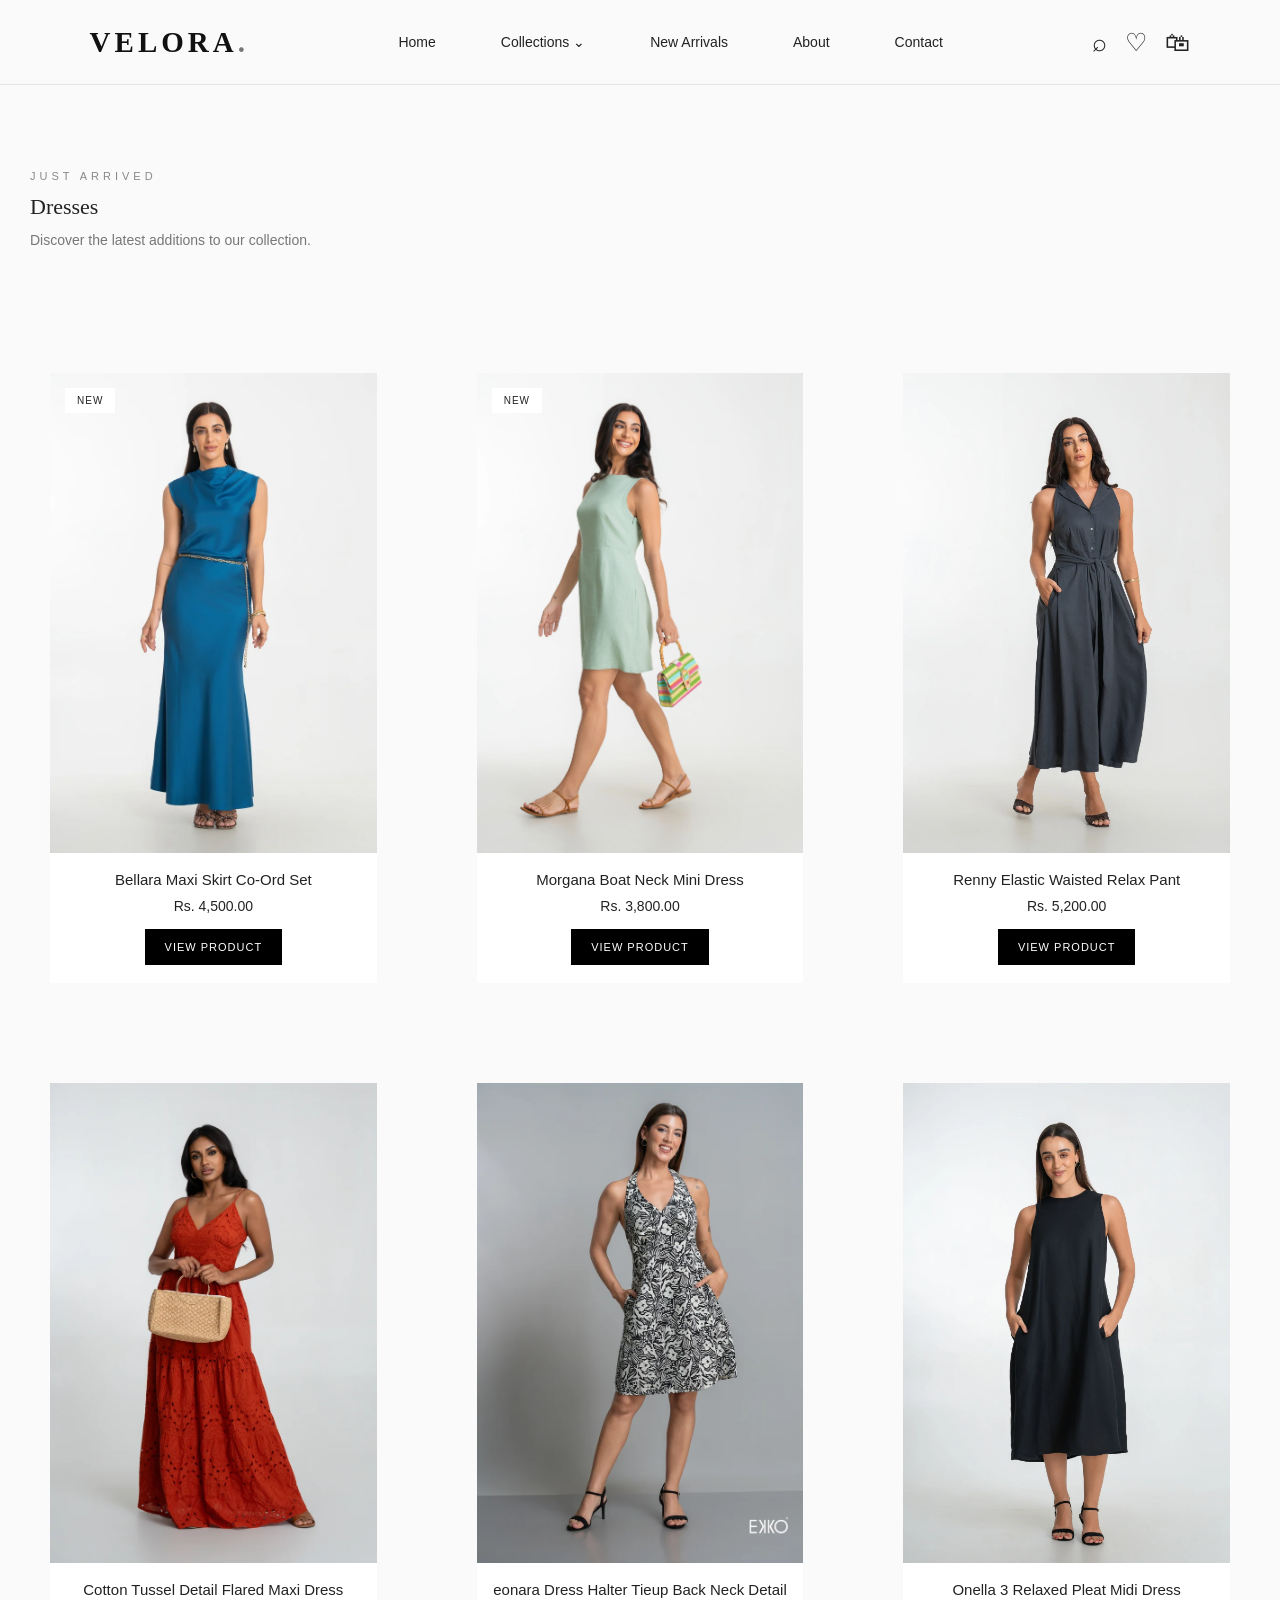
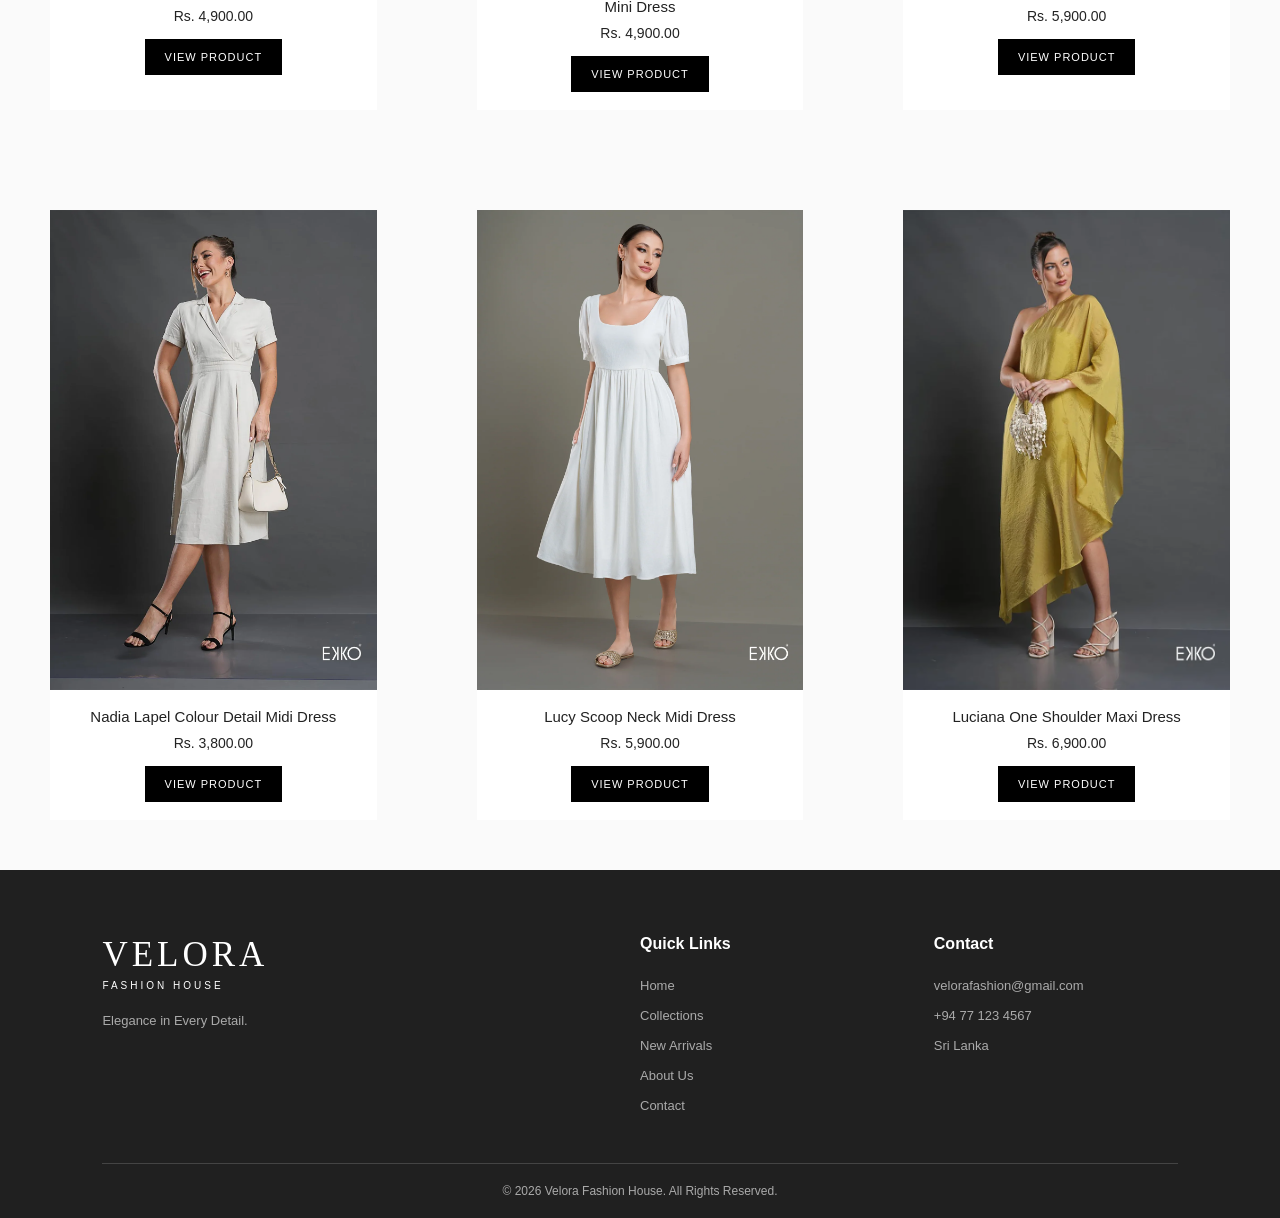
==== commit c92d6f5a: "add img" ====
--- a/dresses.html
+++ b/dresses.html
@@ -71,7 +71,7 @@
 
     <section class="new-arrivals" id="new-arrivals">
 
-        <div class="section-heading">
+        <div class="section-heading1">
             <p>JUST ARRIVED</p>
             <h2>Dresses</h2>
             <span>Discover the latest additions to our collection.</span>
--- a/style.css
+++ b/style.css
@@ -381,6 +381,12 @@
     padding: 7px;
 }
 
+.section-heading1 {
+    text-align: left;
+    margin-bottom: 45px;
+    padding: 7px;
+}
+
 .section-heading p {
     font-size: 11px;
     letter-spacing: 4px;
@@ -403,6 +409,38 @@
 }
 
 
+/* section-heading1  */
+   
+
+
+.section-heading1 {
+    text-align: left;
+    margin-bottom: 45px;
+    padding: 30px;
+}
+
+.section-heading1 p {
+    font-size: 11px;
+    letter-spacing: 4px;
+    color: #888;
+    margin-bottom: 12px;
+}
+
+.section-heading1 h2 {
+    font-family: 'Times New Roman', serif;
+    font-size: 22px;
+    font-weight: normal;
+    color: #222;
+}
+
+.section-heading1 span {
+    display: block;
+    margin-top: 12px;
+    color: #777;
+    font-size: 14px;
+}
+
+
 /* Shop By Category */
 
 .category-section {
@@ -478,9 +516,10 @@
 
 .product-image {
     width: 100%;
-    height: 380px;
+    height: 480px;
     position: relative;
     overflow: hidden;
+   
 }
 
 .product-image img {
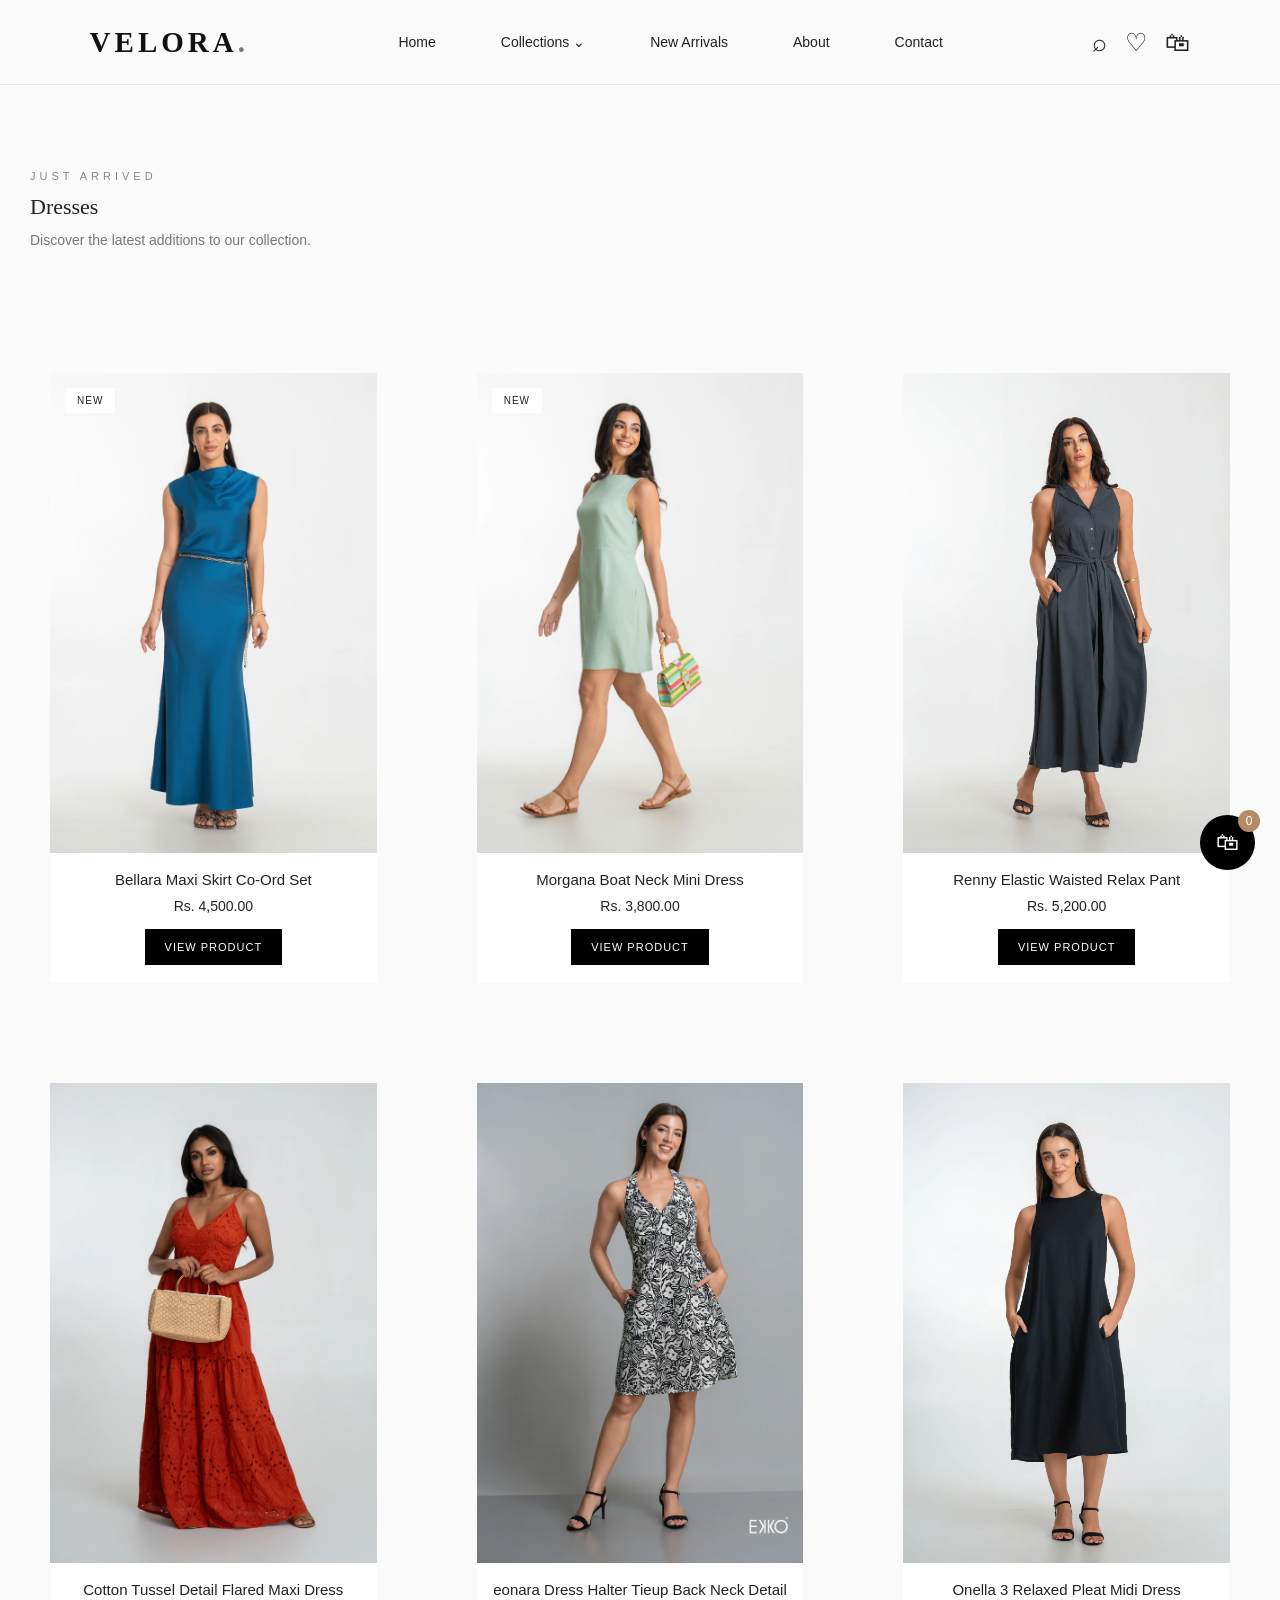
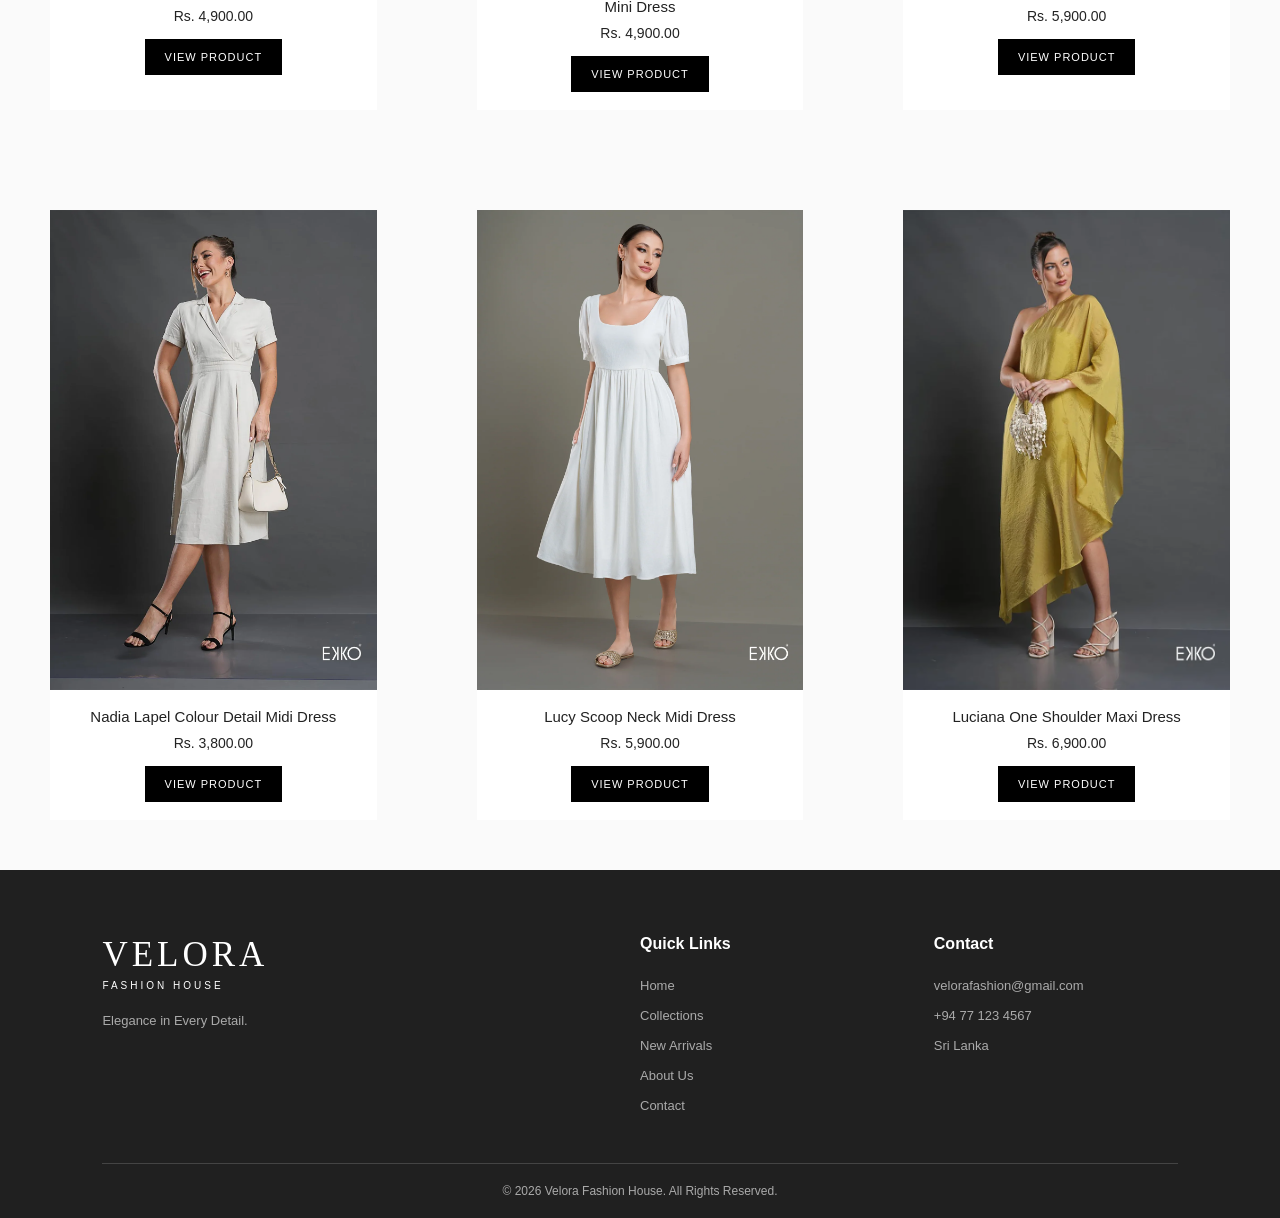
==== commit 35c61d8d: "add card" ====
--- a/dresses.html
+++ b/dresses.html
@@ -57,7 +57,7 @@
 
             <button class="icon-btn" title="Search">⌕</button>
             <button class="icon-btn" title="Wishlist">♡</button>
-            <button class="icon-btn" title="Shopping Bag">🛍</button>
+            <button class="icon-btn" id="headerCartBtn" title="Shopping Bag">🛍</button>
 
             <button class="menu-btn" id="menuBtn">☰</button>
 
@@ -103,7 +103,7 @@
                                 Models Height: 5'7" Care Instructions: Hand wash or dry clean only |Do not bleach| Wash
                         and dry with like colors |Do not soak in water or leave wet for a long time to avoid color
                         transfer or discoloration |Tumble dry delicate cycle | Use mild detergent |Wash inside out |
-                        Cool iron if needed | Do not iron decoration>VIEW PRODUCT</button>
+                        Cool iron if needed | Do not iron decoration">VIEW PRODUCT</button>
                 </div>
 
             </div>
@@ -161,7 +161,7 @@
                                 Models Height: 5'7" Care Instructions: Machine wash cold | Delicate cycle ( 30 c ) | Do
                         not bleach | Do not dry clean | wash with like colors | Do not soak Water or leave wet for a
                         long time to avoid color transfer or discoloration | Tumble dry delicate cycle | Warm iron if
-                        needed | Do not iron decoration>VIEW
+                        needed | Do not iron decoration">VIEW
                         PRODUCT</button>
                 </div>
 
@@ -434,6 +434,81 @@
 
     </footer>
 
+
+    <!-- Shopping Cart Button -->
+
+    <button class="cart-toggle" id="cartToggle">
+
+        🛍
+
+        <span id="cartCount">0</span>
+
+    </button>
+
+
+    <!-- Order Panel -->
+
+    <div class="cart-overlay" id="cartOverlay"></div>
+
+    <aside class="cart-panel" id="cartPanel">
+
+        <div class="cart-header">
+
+            <h2>Your Order</h2>
+
+            <button id="closeCart">&times;</button>
+
+        </div>
+
+
+        <!-- Cart Items -->
+
+        <div class="cart-items" id="cartItems">
+
+            <p class="empty-cart">Your order is empty.</p>
+
+        </div>
+
+
+        <!-- Order Summary -->
+
+        <div class="cart-summary">
+
+            <div>
+                <span>Subtotal</span>
+                <span id="subtotal">Rs. 0.00</span>
+            </div>
+
+            <div>
+                <span>Discount</span>
+                <span id="discount">Rs. 0.00</span>
+            </div>
+
+            <div>
+                <span>Delivery Fee</span>
+                <span id="delivery">Rs. 350.00</span>
+            </div>
+
+            <div class="grand-total">
+
+                <strong>Total</strong>
+
+                <strong id="grandTotal">Rs. 350.00</strong>
+
+            </div>
+
+
+            <button class="checkout-btn" id="checkoutBtn">
+
+                CHECKOUT
+
+            </button>
+
+        </div>
+
+    </aside>
+
+
     <script src="script.js"></script>
 </body>
 
--- a/style.css
+++ b/style.css
@@ -1186,4 +1186,374 @@
     gap: 100px;
     padding: 50px;
     
+}
+
+/* Shopping Cart Button */
+
+.cart-toggle {
+
+    position: fixed;
+
+    right: 25px;
+
+    bottom: 30px;
+
+    width: 55px;
+
+    height: 55px;
+
+    border-radius: 50%;
+
+    background: black;
+
+    color: white;
+
+    border: none;
+
+    font-size: 23px;
+
+    cursor: pointer;
+
+    z-index: 1500;
+
+}
+
+.cart-toggle span {
+
+    position: absolute;
+
+    top: -5px;
+
+    right: -5px;
+
+    background: #b58b65;
+
+    color: white;
+
+    width: 22px;
+
+    height: 22px;
+
+    border-radius: 50%;
+
+    font-size: 12px;
+
+    display: flex;
+
+    align-items: center;
+
+    justify-content: center;
+
+}
+
+
+/* Cart Overlay */
+
+.cart-overlay {
+
+    position: fixed;
+
+    inset: 0;
+
+    background: rgba(0,0,0,0.4);
+
+    display: none;
+
+    z-index: 1998;
+
+}
+
+.cart-overlay.active {
+
+    display: block;
+
+}
+
+
+/* Cart Panel */
+
+.cart-panel {
+
+    position: fixed;
+
+    top: 0;
+
+    right: -400px;
+
+    width: 370px;
+
+    height: 100vh;
+
+    background: white;
+
+    z-index: 1999;
+
+    padding: 25px;
+
+    display: flex;
+
+    flex-direction: column;
+
+    transition: 0.4s;
+
+    box-shadow: -5px 0 20px rgba(0,0,0,0.1);
+
+}
+
+.cart-panel.active {
+
+    right: 0;
+
+}
+
+
+/* Cart Header */
+
+.cart-header {
+
+    display: flex;
+
+    justify-content: space-between;
+
+    align-items: center;
+
+    padding-bottom: 20px;
+
+    border-bottom: 1px solid #ddd;
+
+}
+
+.cart-header h2 {
+
+    font-family: 'Times New Roman', serif;
+
+    font-weight: normal;
+
+}
+
+.cart-header button {
+
+    background: none;
+
+    border: none;
+
+    font-size: 28px;
+
+    cursor: pointer;
+
+}
+
+
+/* Cart Items */
+
+.cart-items {
+
+    flex: 1;
+
+    overflow-y: auto;
+
+    padding-top: 20px;
+
+}
+
+.empty-cart {
+
+    text-align: center;
+
+    color: #888;
+
+    margin-top: 50px;
+
+}
+
+
+/* Single Cart Item */
+
+.cart-item {
+
+    display: flex;
+
+    gap: 15px;
+
+    padding-bottom: 20px;
+
+    margin-bottom: 20px;
+
+    border-bottom: 1px solid #eee;
+
+}
+
+.cart-item img {
+
+    width: 80px;
+
+    height: 100px;
+
+    object-fit: cover;
+
+}
+
+.cart-item-info {
+
+    flex: 1;
+
+}
+
+.cart-item-info h4 {
+
+    font-size: 13px;
+
+    font-weight: normal;
+
+    margin-bottom: 8px;
+
+}
+
+.cart-item-info p {
+
+    font-size: 12px;
+
+    color: #777;
+
+    margin-bottom: 8px;
+
+}
+
+
+/* Quantity */
+
+.quantity-control {
+
+    display: flex;
+
+    align-items: center;
+
+    gap: 12px;
+
+}
+
+.quantity-control button {
+
+    width: 25px;
+
+    height: 25px;
+
+    border: 1px solid #ddd;
+
+    background: white;
+
+    cursor: pointer;
+
+}
+
+
+/* Remove Button */
+
+.remove-item {
+
+    border: none;
+
+    background: none;
+
+    color: #999;
+
+    cursor: pointer;
+
+    font-size: 12px;
+
+    margin-top: 8px;
+
+}
+
+
+/* Order Summary */
+
+.cart-summary {
+
+    border-top: 1px solid #ddd;
+
+    padding-top: 20px;
+
+}
+
+.cart-summary div {
+
+    display: flex;
+
+    justify-content: space-between;
+
+    margin-bottom: 15px;
+
+    font-size: 13px;
+
+}
+
+.grand-total {
+
+    font-size: 18px !important;
+
+    border-top: 1px solid #ddd;
+
+    padding-top: 18px;
+
+}
+
+.checkout-btn {
+
+    width: 100%;
+
+    padding: 16px;
+
+    background: black;
+
+    color: white;
+
+    border: none;
+
+    cursor: pointer;
+
+    letter-spacing: 2px;
+
+}
+
+
+/* Add Button */
+
+.quick-add-btn {
+
+    background: white;
+
+    color: black;
+
+    border: 1px solid black;
+
+    padding: 12px 20px;
+
+    margin-left: 5px;
+
+    cursor: pointer;
+
+    font-size: 11px;
+
+}
+
+.quick-add-btn:hover {
+
+    background: black;
+
+    color: white;
+
+}
+
+
+/* Mobile */
+
+@media(max-width: 500px) {
+
+    .cart-panel {
+
+        width: 100%;
+
+    }
+
 }
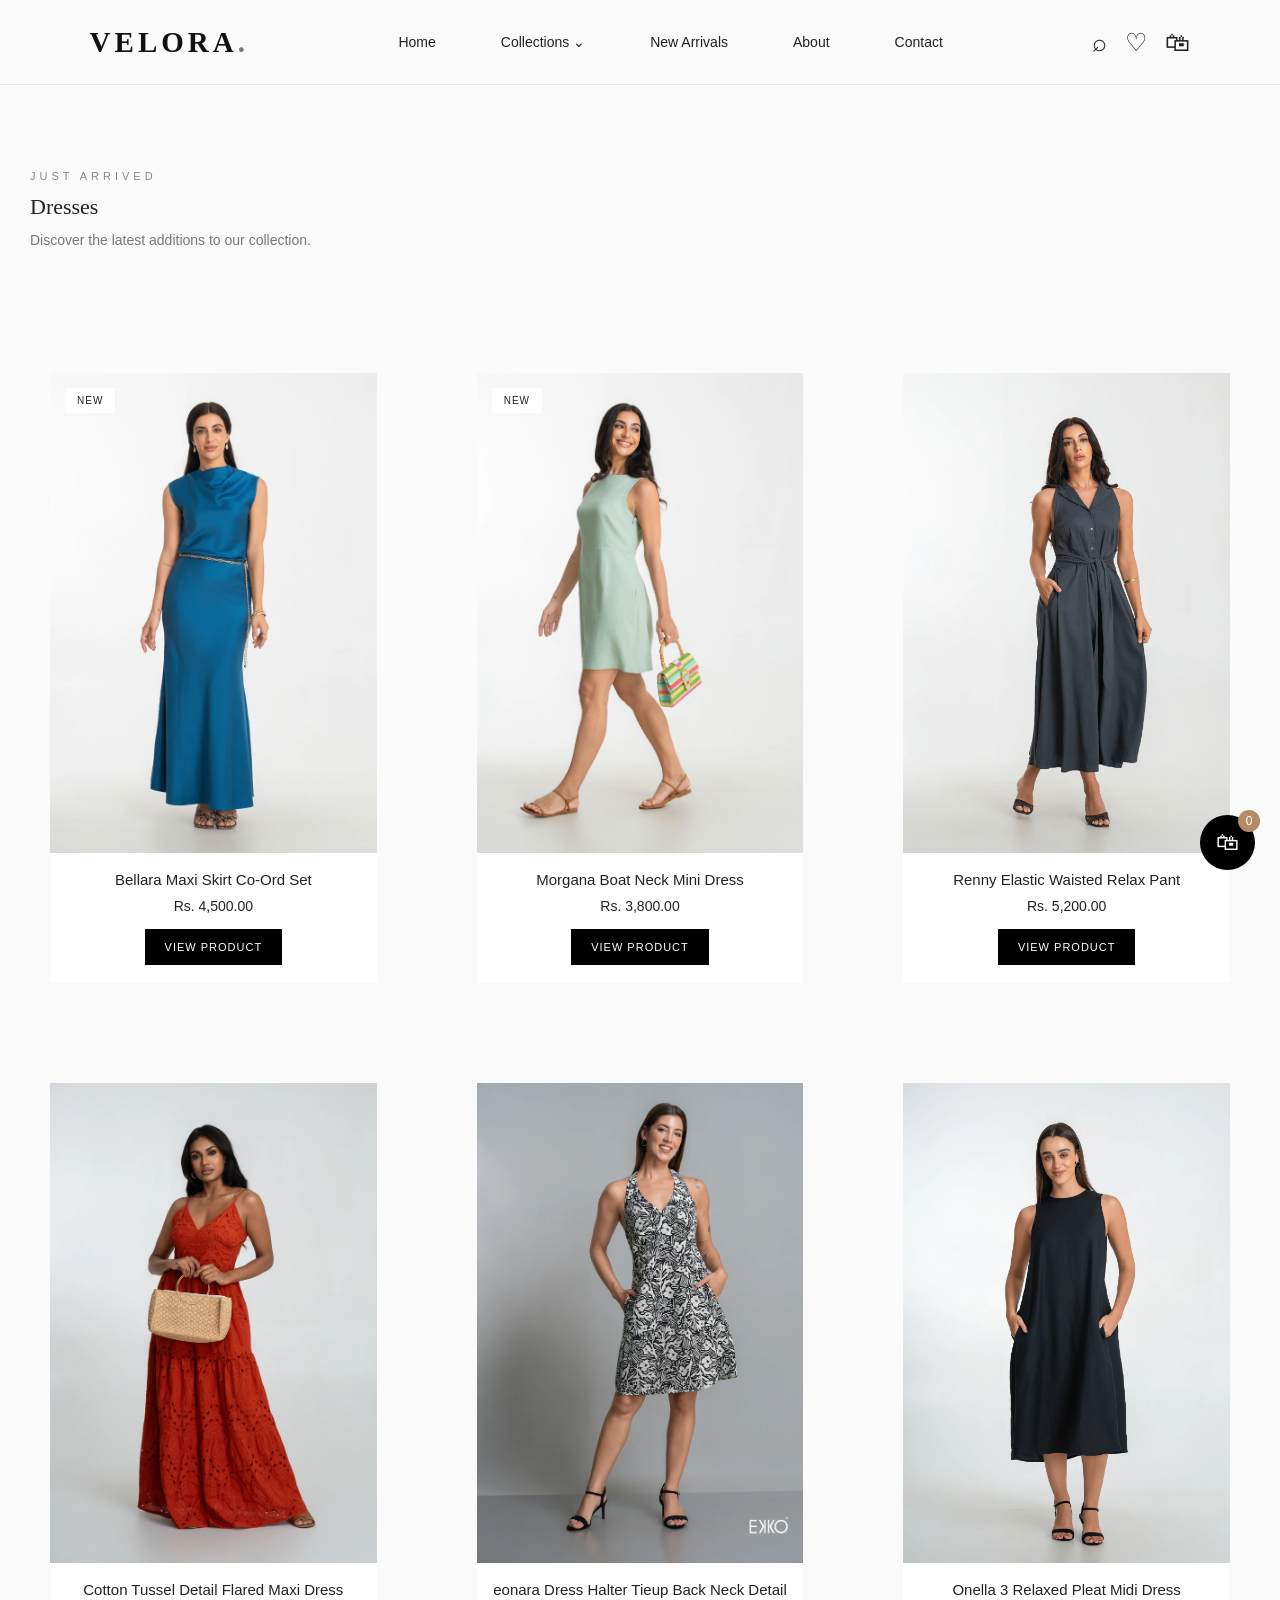
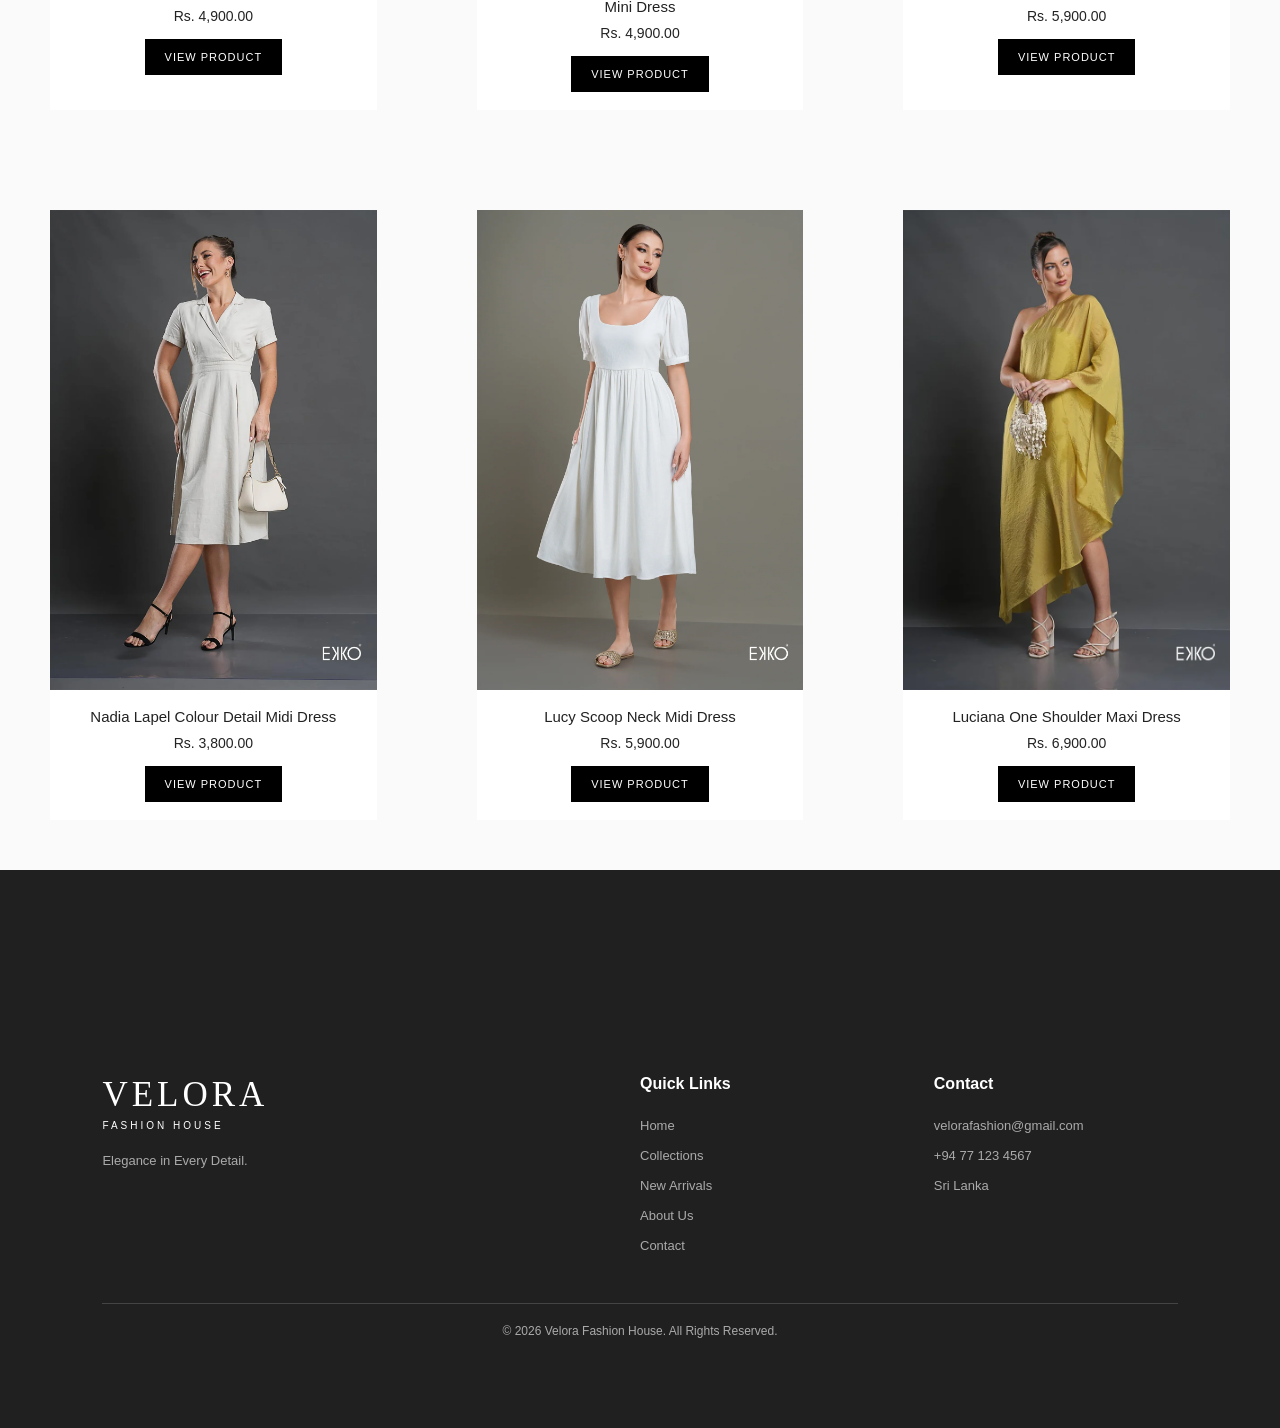
==== commit 15976bdf: "add order details form" ====
--- a/dresses.html
+++ b/dresses.html
@@ -506,6 +506,49 @@
 
         </div>
 
+        <!-- Customer Details Form -->
+
+<div class="checkout-details" id="checkoutDetails">
+
+    <h2>Customer Details</h2>
+
+    <form id="checkoutForm">
+
+        <input
+            type="text"
+            id="customerName"
+            placeholder="Full Name"
+            required
+        >
+
+        <input
+            type="tel"
+            id="customerPhone"
+            placeholder="Phone Number"
+            required
+        >
+
+        <input
+            type="email"
+            id="customerEmail"
+            placeholder="Email Address"
+            required
+        >
+
+        <textarea
+            id="customerAddress"
+            placeholder="Delivery Address"
+            required
+        ></textarea>
+
+        <button type="submit" class="place-order-btn">
+            PLACE ORDER
+        </button>
+
+    </form>
+
+</div>
+
     </aside>
 
 
--- a/style.css
+++ b/style.css
@@ -774,7 +774,7 @@
 .footer {
     background: #202020;
     color: white;
-    padding: 65px 8% 20px;
+    padding: 205px 8% 90px;
 }
 
 .footer-container {
@@ -1246,314 +1246,596 @@
 
 }
 
-
 /* Cart Overlay */
 
 .cart-overlay {
-
     position: fixed;
-
     inset: 0;
 
-    background: rgba(0,0,0,0.4);
-
+    background: rgba(0, 0, 0, 0.4);
+
+    opacity: 0;
+    visibility: hidden;
+
+    z-index: 1998;
+
+    transition: 0.3s ease;
+}
+
+.cart-overlay.active {
+    opacity: 1;
+    visibility: visible;
+}
+
+
+/* Cart Panel */
+
+.cart-panel {
+    position: fixed;
+
+    top: 0;
+    right: -800px;
+
+    width: 750px;
+    max-width: 100%;
+
+    height: 100vh;
+
+    background: white;
+
+    z-index: 1999;
+
+    padding: 25px;
+
+    display: flex;
+    flex-direction: column;
+
+    transition: right 0.4s ease;
+
+    box-shadow: -5px 0 20px rgba(0,0,0,0.1);
+}
+
+.cart-panel.active {
+    right: 0;
+}
+
+
+/* Cart Header */
+
+.cart-header {
+
+    display: flex;
+
+    justify-content: space-between;
+
+    align-items: center;
+
+    padding-bottom: 20px;
+    border-top: 1px solid #ddd;
+    border-bottom: 1px solid #ddd;
+
+}
+
+.cart-header h2 {
+
+    font-family: 'Times New Roman', serif;
+
+    font-weight: normal;
+
+}
+
+.cart-header button {
+
+    background: none;
+
+    border: none;
+
+    font-size: 28px;
+
+    cursor: pointer;
+
+}
+
+
+/* Cart Items */
+
+.cart-items {
+
+    flex: 1;
+
+    overflow-y: auto;
+
+    padding-top: 60px;
+
+}
+
+.empty-cart {
+
+    text-align: center;
+
+    color: #888;
+
+    margin-top: 100px;
+
+}
+
+
+/* Single Cart Item */
+
+.cart-item {
+
+    display: flex;
+
+    gap: 15px;
+
+    padding-bottom: 20px;
+
+    margin-bottom: 20px;
+
+    border-bottom: 1px solid #eee;
+
+}
+
+.cart-item img {
+
+    width: 80px;
+
+    height: 100px;
+
+    object-fit: cover;
+
+}
+
+.cart-item-info {
+
+    flex: 1;
+
+}
+
+.cart-item-info h4 {
+
+    font-size: 13px;
+
+    font-weight: normal;
+
+    margin-bottom: 8px;
+
+}
+
+.cart-item-info p {
+
+    font-size: 12px;
+
+    color: #777;
+
+    margin-bottom: 8px;
+
+}
+
+
+/* Checkout Form Display */
+
+.cart-panel {
+    overflow-y: auto;
+}
+
+.checkout-details {
     display: none;
-
-    z-index: 1998;
-
-}
-
-.cart-overlay.active {
-
-    display: block;
-
-}
-
-
-/* Cart Panel */
-
-.cart-panel {
-
-    position: fixed;
-
-    top: 0;
-
-    right: -400px;
-
-    width: 370px;
-
-    height: 100vh;
+    width: 100%;
+    padding: 25px;
+    background: #ffffff;
+    color: #222222;
+    flex: 1;
+    overflow-y: auto;
+}
+
+.checkout-details h2 {
+    font-size: 22px;
+    margin-bottom: 25px;
+}
+
+.checkout-details form {
+    display: flex;
+    flex-direction: column;
+    gap: 15px;
+}
+
+.checkout-details input,
+.checkout-details textarea {
+    width: 100%;
+    padding: 14px;
+    border: 1px solid #cccccc;
+    font-size: 14px;
+}
+
+.checkout-details textarea {
+    min-height: 100px;
+}
+
+.place-order-btn {
+    width: 100%;
+    padding: 15px;
+    background: #222222;
+    color: white;
+    border: none;
+    cursor: pointer;
+}
+
+/* Remove Button */
+
+.remove-item {
+
+    border: none;
+
+    background: none;
+
+    color: black;
+    font-weight: bold;
+
+    cursor: pointer;
+
+    font-size: 12px;
+
+    margin-top: 8px;
+
+}
+/* Checkout Customer Details */
+
+.checkout-details {
+    display: none;
+    width: 100%;
+    padding: 25px;
+    background: #ffffff;
+    color: #222;
+    overflow-y: auto;
+}
+
+.checkout-details h2 {
+    font-size: 22px;
+    margin-bottom: 25px;
+}
+
+.checkout-details form {
+    display: flex;
+    flex-direction: column;
+    gap: 15px;
+}
+
+.checkout-details input,
+.checkout-details textarea {
+    width: 100%;
+    padding: 14px;
+    border: 1px solid #ccc;
+    box-sizing: border-box;
+    font-size: 14px;
+}
+
+.checkout-details textarea {
+    min-height: 100px;
+}
+
+.place-order-btn {
+    width: 100%;
+    padding: 15px;
+    background: #222;
+    color: white;
+    border: none;
+    cursor: pointer;
+}
+/* Order Summary */
+
+.cart-summary {
+
+    border-top: 1px solid #ddd;
+
+    padding-top: 20px;
+
+}
+
+.cart-summary div {
+
+    display: flex;
+
+    justify-content: space-between;
+
+    margin-bottom: 15px;
+
+    font-size: 13px;
+
+}
+
+.grand-total {
+
+    font-size: 18px !important;
+
+    border-top: 1px solid #ddd;
+
+    padding-top: 18px;
+
+}
+
+.checkout-btn {
+
+    width: 100%;
+
+    padding: 16px;
+
+    background: black;
+
+    color: white;
+
+    border: none;
+
+    cursor: pointer;
+
+    letter-spacing: 2px;
+
+}
+
+
+/* Add Button */
+
+.quick-add-btn {
 
     background: white;
 
-    z-index: 1999;
-
+    color: black;
+
+    border: 1px solid black;
+
+    padding: 12px 20px;
+
+    margin-left: 5px;
+
+    cursor: pointer;
+
+    font-size: 11px;
+
+}
+
+.quick-add-btn:hover {
+
+    background: black;
+
+    color: white;
+
+}
+
+
+/* Mobile */
+
+@media(max-width: 500px) {
+
+    .cart-panel {
+
+        width: 100%;
+
+    }
+
+}
+
+
+/* ============================================================================================= */
+
+
+/* =========================
+   POS DASHBOARD
+========================= */
+
+.pos-dashboard {
+    margin: 0;
+    padding: 0;
+    background: #f5f5f2;
+    font-family: Arial, sans-serif;
+    display: flex;
+    min-height: 100vh;
+}
+
+
+/* Sidebar */
+
+.pos-sidebar {
+    width: 250px;
+    min-height: 100vh;
+    background: #222222;
+    padding: 30px 20px;
+    box-sizing: border-box;
+}
+
+.pos-sidebar h2 {
+    color: white;
+    font-size: 27px;
+    letter-spacing: 3px;
+    margin-bottom: 55px;
+}
+
+.pos-sidebar h2 span {
+    color: #c7a17a;
+}
+
+.pos-menu-title {
+    color: #999;
+    font-size: 12px;
+    letter-spacing: 2px;
+    margin-bottom: 20px;
+}
+
+.pos-nav {
+    display: flex;
+    flex-direction: column;
+    gap: 12px;
+}
+
+.pos-nav a {
+    text-decoration: none;
+    color: #cccccc;
+    padding: 14px;
+    border-radius: 8px;
+    transition: 0.3s;
+}
+
+.pos-nav a:hover,
+.pos-nav .pos-active {
+    background: #c7a17a;
+    color: white;
+}
+
+
+/* Main Content */
+
+.pos-main {
+    flex: 1;
+    padding: 35px;
+    min-width: 0;
+}
+
+
+/* Header */
+
+.pos-header {
+    display: flex;
+    justify-content: space-between;
+    align-items: center;
+    margin-bottom: 35px;
+}
+
+.pos-header h1 {
+    font-size: 30px;
+    color: #222;
+    margin-bottom: 8px;
+}
+
+.pos-header p {
+    color: #888;
+    font-size: 14px;
+}
+
+.pos-admin {
+    background: white;
+    padding: 12px 18px;
+    border-radius: 10px;
+    display: flex;
+    align-items: center;
+    gap: 12px;
+}
+
+
+/* Dashboard Cards */
+
+.pos-cards {
+    display: grid;
+    grid-template-columns: repeat(4, 1fr);
+    gap: 20px;
+    margin-bottom: 35px;
+}
+
+.pos-card {
+    background: white;
     padding: 25px;
-
-    display: flex;
-
-    flex-direction: column;
-
-    transition: 0.4s;
-
-    box-shadow: -5px 0 20px rgba(0,0,0,0.1);
-
-}
-
-.cart-panel.active {
-
-    right: 0;
-
-}
-
-
-/* Cart Header */
-
-.cart-header {
-
-    display: flex;
-
+    border-radius: 12px;
+    box-shadow: 0 3px 12px rgba(0,0,0,0.04);
+}
+
+.pos-card p {
+    color: #777;
+    font-size: 14px;
+}
+
+.pos-card h2 {
+    color: #222;
+    font-size: 25px;
+    margin: 15px 0;
+}
+
+.pos-card span {
+    color: #999;
+    font-size: 12px;
+}
+
+
+/* Recent Orders */
+
+.pos-orders {
+    background: white;
+    padding: 25px;
+    border-radius: 12px;
+    box-shadow: 0 3px 12px rgba(0,0,0,0.04);
+}
+
+.pos-section-header {
+    display: flex;
     justify-content: space-between;
-
     align-items: center;
-
-    padding-bottom: 20px;
-
-    border-bottom: 1px solid #ddd;
-
-}
-
-.cart-header h2 {
-
-    font-family: 'Times New Roman', serif;
-
-    font-weight: normal;
-
-}
-
-.cart-header button {
-
-    background: none;
-
-    border: none;
-
-    font-size: 28px;
-
-    cursor: pointer;
-
-}
-
-
-/* Cart Items */
-
-.cart-items {
-
-    flex: 1;
-
-    overflow-y: auto;
-
-    padding-top: 20px;
-
-}
-
-.empty-cart {
-
-    text-align: center;
-
-    color: #888;
-
-    margin-top: 50px;
-
-}
-
-
-/* Single Cart Item */
-
-.cart-item {
-
-    display: flex;
-
-    gap: 15px;
-
-    padding-bottom: 20px;
-
-    margin-bottom: 20px;
-
-    border-bottom: 1px solid #eee;
-
-}
-
-.cart-item img {
-
-    width: 80px;
-
-    height: 100px;
-
-    object-fit: cover;
-
-}
-
-.cart-item-info {
-
-    flex: 1;
-
-}
-
-.cart-item-info h4 {
-
-    font-size: 13px;
-
-    font-weight: normal;
-
-    margin-bottom: 8px;
-
-}
-
-.cart-item-info p {
-
-    font-size: 12px;
-
+    margin-bottom: 25px;
+}
+
+.pos-section-header h2 {
+    font-size: 21px;
+}
+
+.pos-section-header a {
+    color: #b38b63;
+    text-decoration: none;
+}
+
+
+/* Table */
+
+.pos-orders table {
+    width: 100%;
+    border-collapse: collapse;
+    text-align: left;
+}
+
+.pos-orders th,
+.pos-orders td {
+    padding: 17px 12px;
+    border-bottom: 1px solid #eeeeee;
+    font-size: 14px;
+}
+
+.pos-orders th {
     color: #777;
-
-    margin-bottom: 8px;
-
-}
-
-
-/* Quantity */
-
-.quantity-control {
-
-    display: flex;
-
-    align-items: center;
-
-    gap: 12px;
-
-}
-
-.quantity-control button {
-
-    width: 25px;
-
-    height: 25px;
-
-    border: 1px solid #ddd;
-
-    background: white;
-
-    cursor: pointer;
-
-}
-
-
-/* Remove Button */
-
-.remove-item {
-
-    border: none;
-
-    background: none;
-
-    color: #999;
-
-    cursor: pointer;
-
-    font-size: 12px;
-
-    margin-top: 8px;
-
-}
-
-
-/* Order Summary */
-
-.cart-summary {
-
-    border-top: 1px solid #ddd;
-
-    padding-top: 20px;
-
-}
-
-.cart-summary div {
-
-    display: flex;
-
-    justify-content: space-between;
-
-    margin-bottom: 15px;
-
-    font-size: 13px;
-
-}
-
-.grand-total {
-
-    font-size: 18px !important;
-
-    border-top: 1px solid #ddd;
-
-    padding-top: 18px;
-
-}
-
-.checkout-btn {
-
-    width: 100%;
-
-    padding: 16px;
-
-    background: black;
-
-    color: white;
-
-    border: none;
-
-    cursor: pointer;
-
-    letter-spacing: 2px;
-
-}
-
-
-/* Add Button */
-
-.quick-add-btn {
-
-    background: white;
-
-    color: black;
-
-    border: 1px solid black;
-
-    padding: 12px 20px;
-
-    margin-left: 5px;
-
-    cursor: pointer;
-
-    font-size: 11px;
-
-}
-
-.quick-add-btn:hover {
-
-    background: black;
-
-    color: white;
-
-}
-
-
-/* Mobile */
-
-@media(max-width: 500px) {
-
-    .cart-panel {
-
-        width: 100%;
-
+    background: #fafafa;
+}
+
+.pos-orders td {
+    color: #555;
+}
+
+
+/* Responsive Design */
+
+@media (max-width: 1000px) {
+
+    .pos-cards {
+        grid-template-columns: repeat(2, 1fr);
+    }
+
+}
+
+@media (max-width: 650px) {
+
+    .pos-sidebar {
+        width: 170px;
+        padding: 20px 10px;
+    }
+
+    .pos-main {
+        padding: 20px 12px;
+    }
+
+    .pos-cards {
+        grid-template-columns: 1fr;
+    }
+
+    .pos-header {
+        align-items: flex-start;
+        gap: 15px;
+    }
+
+    .pos-orders {
+        overflow-x: auto;
     }
 
 }
